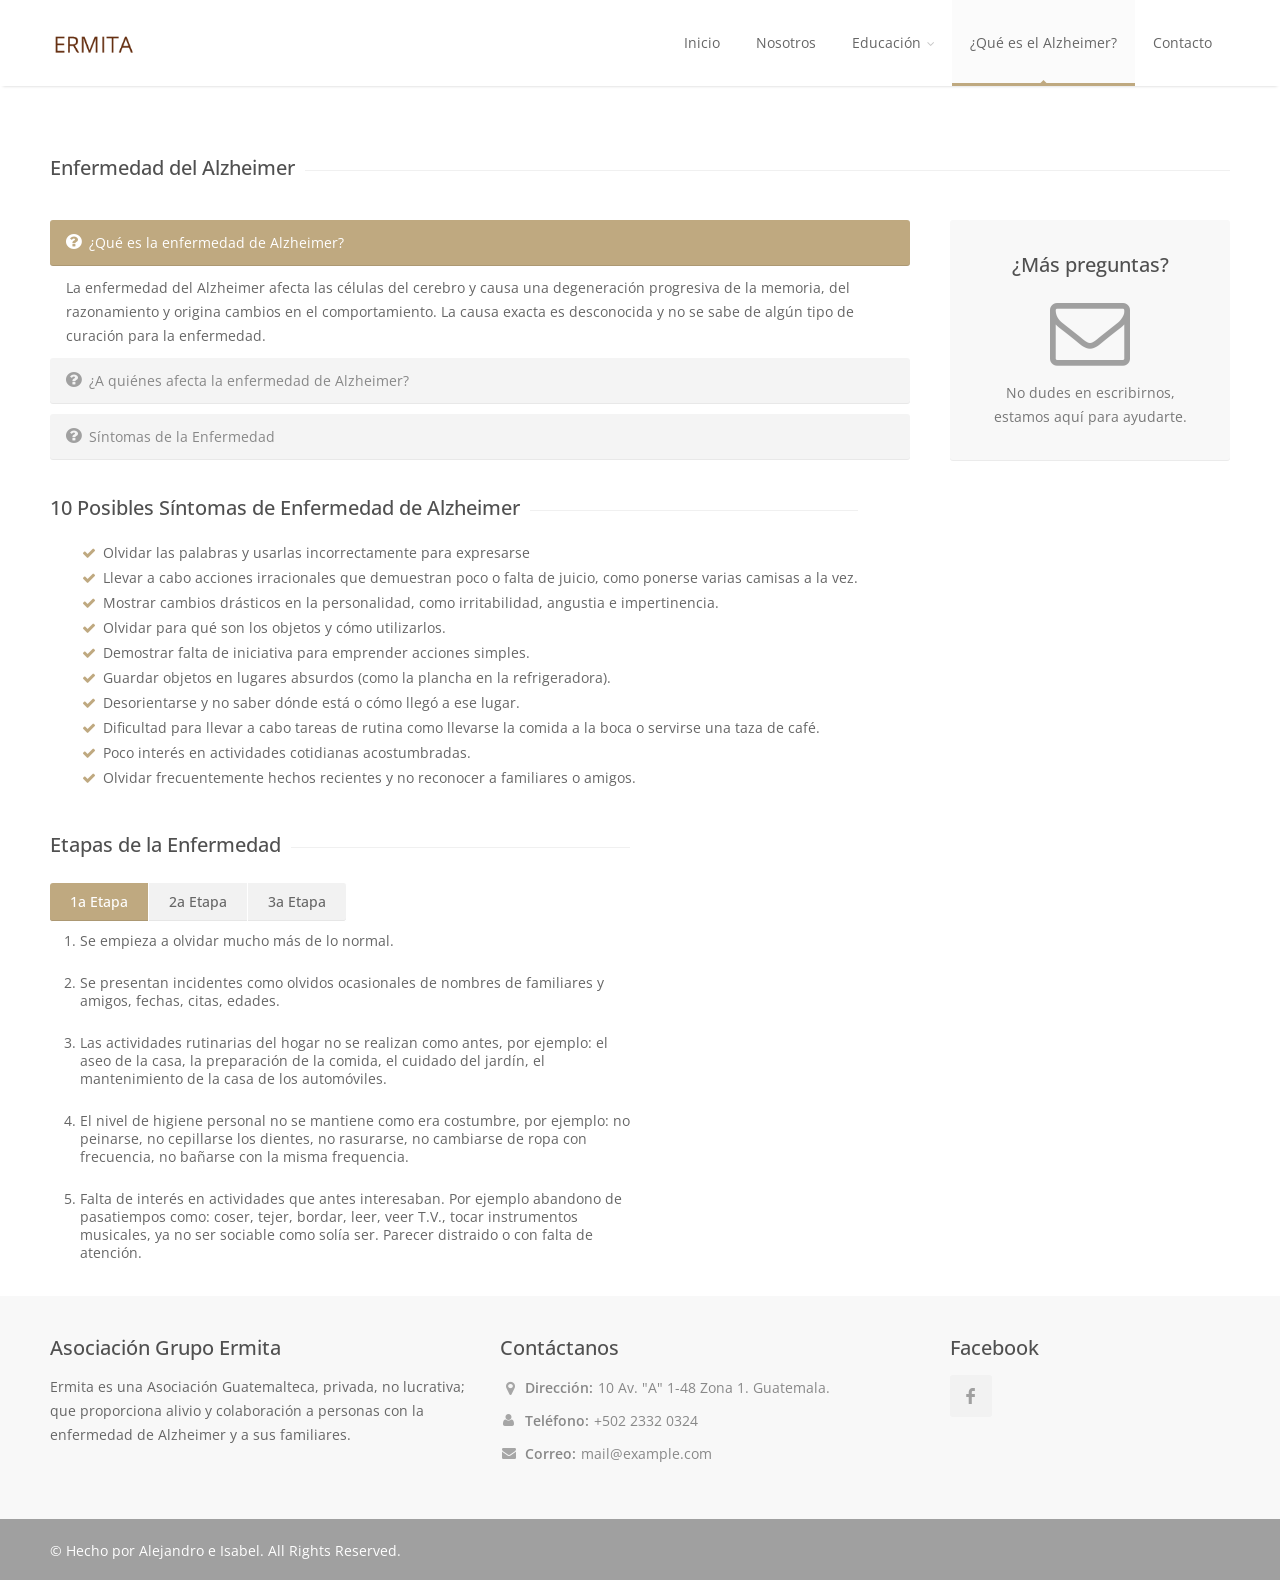
==== HTML/alzheimer.html @ 547c0e59 "Inital commit" ====
<!DOCTYPE html>
<!--[if IE 8 ]><html class="ie ie8" lang="en"> <![endif]-->
<!--[if (gte IE 9)|!(IE)]><!--><html lang="en"> <!--<![endif]-->
<head>

<!-- Basic Page Needs
================================================== -->
<meta charset="utf-8">
<title>Ermita</title>

<!-- Mobile Specific Metas
================================================== -->
<meta name="viewport" content="width=device-width, initial-scale=1, maximum-scale=1">

<!-- CSS
================================================== -->
<link rel="stylesheet" href="css/style.css">
<link rel="stylesheet" href="css/colors/beige.css" id="colors">

<!--[if lt IE 9]>
	<script src="http://html5shim.googlecode.com/svn/trunk/html5.js"></script>
<![endif]-->

<!-- Java Script
================================================== -->
<script src="scripts/jquery.min.js"></script>
<script src="scripts/jquery.themepunch.plugins.min.js"></script>
<script src="scripts/jquery.themepunch.revolution.min.js"></script>
<script src="scripts/jquery.themepunch.showbizpro.min.js"></script>
<script src="scripts/jquery.easing.min.js"></script>
<script src="scripts/jquery.tooltips.min.js"></script>
<script src="scripts/jquery.magnific-popup.min.js"></script>
<script src="scripts/jquery.superfish.js"></script>
<script src="scripts/jquery.twitter.js"></script>
<script src="scripts/jquery.flexslider.js"></script>
<script src="scripts/jquery.jpanelmenu.js"></script>
<script src="scripts/jquery.contact.js"></script>
<script src="scripts/jquery.isotope.min.js"></script>
<script src="scripts/custom.js"></script>

</head>
<body>


<!-- Header
================================================== -->
<header id="header">

<!-- Container -->
<div class="container">
		
	<!-- Logo / Mobile Menu -->
	<div class="three columns">
	
		<div id="mobile-navigation">
			<form method="GET" id="menu-search" action="#">
				<input type="text" placeholder="Start Typing..." />
			</form>
			<a href="#menu" class="menu-trigger"><i class="icon-reorder"></i></a>
			<span class="search-trigger"><i class="icon-search"></i></span>
		</div>

		<div id="logo">
			<h1><a href="index.html"><img src="images/logo.png" alt="Astrum" /></a></h1>
		</div>
	</div>


<!-- Navigation
================================================== -->
<div class="thirteen columns">

	<nav id="navigation" class="menu">
		<ul id="responsive">

			<li><a href="index.html">Inicio</a></li>

			<li><a href="nosotros.html">Nosotros</a></li>

			<li><a href="#">Educación</a>
				<ul>
					<li><a href="certificacion.html">Certificación Galileo</a></li>
					<li><a href="seminarios.html">Seminarios</a></li>
					<li><a href="capacitaciones.html">Capacitaciones</a></li>
				</ul>
			</li>

			<li><a href="alzheimer.html" id="current">¿Qué es el Alzheimer?</a>


			<li><a href="contact.html">Contacto</a></li>
			
			<!-- Search Form		
			<li class="search-container">
				<div id="search-form">
					<form method="get" action="#">
						<input type="text" class="search-text-box" />
					</form>
				</div>
			</li>
			Search Form / End -->
		</ul>
	</nav>
</div>

</div>
<!-- Container / End -->

</header>
<!-- Header / End -->


<!-- Content Wrapper / Start -->
<div id="content-wrapper">


<!-- Titlebar
================================================== -->
<section id="titlebar">
	
</section>

<!-- Content
================================================== -->

<!-- Container -->
<div class="container">
	<div class="sixteen columns">
		<h3 class="headline">Enfermedad del Alzheimer</h3><span class="line" style="margin-bottom: 25px;"></span><div class="clearfix"></div>
	</div>
</div>
<!-- Container / End -->

<br />

<!-- Container -->
<div class="container" style="margin-bottom: 10px;">

	<!-- Toggles -->
	<div class="twelve alt columns">

		<!-- Toggle 1 -->
		<div class="toggle-wrap faq">
			<span class="trigger opened"><a href="#"><i class="toggle-icon"></i> ¿Qué es la enfermedad de Alzheimer? </a></span>
			<div class="toggle-container">
				<p>La enfermedad del Alzheimer afecta las células del cerebro y causa una degeneración progresiva de la memoria, del razonamiento y origina cambios en el comportamiento. La causa exacta es desconocida y no se sabe de algún tipo de curación para la enfermedad.</p>
			</div>
		</div>

		<!-- Toggle 2 -->
		<div class="toggle-wrap faq">
			<span class="trigger"><a href="#"><i class="toggle-icon"></i> ¿A quiénes afecta la enfermedad de Alzheimer?</a></span>
			<div class="toggle-container">
				<p>La enfermedad descrita por primera vez por el médico alemán ALOIS ALZHEIMER, en 1907 ataca a cualquier persona no importando su sexo, edad o raza, rico o pobre; no tiene relación con niveles educativos, ocupaciones físicas o intelectuales.</p>
			</div>
		</div>

		<!-- Toggle 3 -->
		<div class="toggle-wrap faq">
			<span class="trigger"><a href="#"><i class="toggle-icon"></i> Síntomas de la Enfermedad</a></span>
			<div class="toggle-container">
				<p>En algún momento de nuestra vida casi todos hemos olvidado nombres, citas, lugar donde hemos dejado algún objeto, sin embargo, estos acontecimientos son muy diferentes de la Enfermedad de Alzheimer; en el primer caso, si nos calmamos, tranquilizamos e intentamos de nuevo, podemos recordar nombres, donde dejamos nuestros zapatos, la cita que teníamos pendientes, etc. La enfermedad de Alzheimer no nos permite recordar nombres, citas o donde guardamos nuestroa zapatos para que "no nos los roben".</p>
				<br>
				<p>Los primeros síntomas podrían llegar a ser hasta algunos incidentes muy ligeros como olvidar mucho las cosas. Es decir, olvidar mucho más de lo normal. Al momento, estos incidentes están atribuidos a las tensiones y problemas de la vida diaria, a la depresión, a otra enfermedad física o simplemente porque uno ya es viejo o cualquier otra razón. Por esto en la mayoría de casos no ponemos mucha importancia a estos síntomas y seguimos adelante.</p>
			</div>
		</div>

		

	</div>
	
	<!-- Sidebar -->
	<div class="four columns">
		<a href="contact.html">
		<div class="notice-box">
			<h3>¿Más preguntas?</h3>
			<i class="icon-envelope" style="margin-top: 5px;"></i>
			<p>No dudes en escribirnos, estamos aquí para ayudarte.</p>
		</div>
		</a>
	</div>

</div>
<!-- Container / End -->

<!-- Container -->

<div class="container" style="margin-bottom: 10px;">

<!-- Why Choose Us? -->
	<div class="=three-thirds column">
		<h3 class="headline">10 Posibles Síntomas de Enfermedad de Alzheimer</h3><span class="line" style="margin-bottom:33px;"></span><div class="clearfix"></div>
		<ol class="list-1">
			<li>Olvidar las palabras y usarlas incorrectamente para expresarse </li>
			<li>Llevar a cabo acciones irracionales que demuestran poco o falta de juicio, como ponerse varias camisas a la vez.</li>
			<li>Mostrar cambios drásticos en la personalidad, como irritabilidad, angustia e impertinencia.</li>
			<li>Olvidar para qué son los objetos y cómo utilizarlos.</li>
			<li>Demostrar falta de iniciativa para emprender acciones simples.</li>
			<li>Guardar objetos en lugares absurdos (como la plancha en la refrigeradora).</li>
			<li>Desorientarse y no saber dónde está o cómo llegó a ese lugar.</li>
			<li>Dificultad para llevar a cabo tareas de rutina como llevarse la comida a la boca o servirse una taza de café.</li>
			<li>Poco interés en actividades cotidianas acostumbradas.</li>
			<li>Olvidar frecuentemente hechos recientes y no reconocer a familiares o amigos.</li>
		</ol>
	</div>


</div>
<!-- Container / End -->

<br>

	<!-- Container -->
<div class="container">


<!-- Tabs
================================================= -->
	<div class="eight columns">
	
		<h3 class="headline">Etapas de la Enfermedad</h3><span class="line" style="margin-bottom:35px;"></span><div class="clearfix"></div>

			<!-- Tabs Navigation -->
			<ul class="tabs-nav">
				<li class="active"><a href="#tab1">1a Etapa</a></li>
				<li><a href="#tab2">2a Etapa</a></li>
				<li><a href="#tab3">3a Etapa</a></li>
			</ul>

			<!-- Tabs Content -->
			<div class="tabs-container">
				<div class="tab-content" id="tab1">
					<ol> 
						<li>Se empieza a olvidar mucho más de lo normal.</li><br>
						<li>Se presentan incidentes como olvidos ocasionales de nombres de familiares y amigos, fechas, citas, edades.</li><br>
						<li>Las actividades rutinarias del hogar no se realizan como antes, por ejemplo: el aseo de la casa, la preparación de la comida, el cuidado del jardín, el mantenimiento de la casa de los automóviles.</li><br>
						<li>El nivel de higiene personal no se mantiene como era costumbre, por ejemplo: no peinarse, no cepillarse los dientes, no rasurarse, no cambiarse de ropa con frecuencia, no bañarse con la misma frequencia.</li><br>
						<li>Falta de interés en actividades que antes interesaban. Por ejemplo abandono de pasatiempos como: coser, tejer, bordar, leer, veer T.V., tocar instrumentos musicales, ya no ser sociable como solía ser. Parecer distraido o con falta de atención.</li><br>
				</ol></div>
				<div class="tab-content" id="tab2"><p>La rapidez con que avanza la enfermedad de Alzheimer varia en cada individuo; los primeros síntomas llegan a ser obvios, no se les puede ignorar ni atribuirlos a otras razones. Los incidentes ocurren con mucha más frecuencia y uno se da cuenta de que algo anda mal. Gradualmente la persona se vuelve más olvidadiza especialmente de lo que ha pasado a su alrededor.</p><p>Con el progreso de la enfermedad de Alzheimer el paciente se desorienta, se confunde, se pierde en lugares conocidos y hasta puede llegar a extraviarse. Se confunde con su dedal y fechas significativas para él y la familia, presenta problemas de cálculos particularmente con el manejo del dinero y asuntos financieros.</p><p>Se olvidad de cómo utilizar instrumentos o herramientas que le han sido conocidos y útiles en el trabajo de su vida cotidiana. Pierde la habilidad de hablar bien y llega a utilizar palabras incorrectas o no recuerda palabras para expresarse.</p>
				</div>
				<div class="tab-content" id="tab3">
				<ol>
					<li>Dificultad para expresar pensamientos y entender a otras personas.</li><br>
					<li> Problemas del lenguaje, cantan palabras, no se termina las frases o se usa un vocabulario no utilizado anteriormente.</li><br>
					<li>Problemas para entender lo que lee en el periódica o revistas.</li><br>
					<li>Problemas para entender lo que se ve en la TV.</li><br>
					<li>Cambios repentinos en la personalidad y estado de ánimo.</li><br>
					<li>Problemas severos de juicio y concentración.</li><br>
					<li>Comportamiento difícil o peligroso. Enojarse fácilmente.</li><br>
					<li>Severa pérdida de memoria: Ej. Olvidar como vestirse, cuándo comer, nombres de familiares.</li><br>
					<li> Accidentes de inconsistencia, en cuanto a orinar o defecar.</li><br>
				</ol> </div>
			</div>

	</div>
</div>




<!-- Footer
================================================== -->
<div id="footer">

	<!-- Container -->
	<div class="container">

		<div class="six columns">
			<h3>Asociación Grupo Ermita</h3>
			<p style="margin:0;">Ermita es una Asociación Guatemalteca, privada, no lucrativa; que proporciona alivio y colaboración a personas con la enfermedad de Alzheimer y a sus familiares.</p>
		</div>

		<div class="six columns">
			<h3>Contáctanos</h3>
			<ul class="get-in-touch">
				<li ><i class="icon-map-marker"></i> <p><strong>Dirección:</strong> 10 Av. &quot;A&quot; 1-48 Zona 1. Guatemala.</p></li>
				<li><i class="icon-user"></i> <p><strong>Teléfono:</strong> +502 2332 0324</p></li>
				<li><i class="icon-envelope-alt"></i> <p><strong>Correo:</strong> <a href="#">mail@example.com</a></p></li>
			</ul>
		</div>

			<div class="four columns">
			<h3> Facebook </h3>
			<ul class="social-icons">
				<li><a class="facebook" href="#"><i class="icon-facebook"></i></a></li>
			</ul>
		</div>

	</div>
	<!-- Container / End -->

</div>
<!-- Footer / End -->

<!-- Footer Bottom / Start -->
<div id="footer-bottom">

	<!-- Container -->
	<div class="container">

		<div class="eight columns" id="nombre">© Hecho por Alejandro e Isabel. All Rights Reserved.</div>
	

	</div>
	<!-- Container / End -->

</div>
<!-- Footer Bottom / Start -->



</body>
</html>
---- HTML/css/style.css ----
﻿/*
* Author: Vasterad
* Template: Astrum
* URL: http://themeforest.net/user/Vasterad/
*/


/* =================================================================== */
/* Import Section
====================================================================== */
@import url("base.css");				/* Default Reset, Typography, Forms, etc. */
@import url("responsive.css");			/* Responsive Grid */
@import url("icons.css");				/* Font Awesome Icons */
@import url("http://fonts.googleapis.com/css?family=Open+Sans:400,300,600,700");
@import url("http://fonts.googleapis.com/css?family=Raleway:800");


/* Alejo
====================================*/



/* =================================================================== */
/* Header
====================================================================== */
#header {
	height: 86px;
	z-index: 999;
	background: #fff;
	position: relative;
	width: 100%;
	box-shadow: 0 3px 3px -3px rgba(0, 0, 0, 0.2);
	-webkit-box-shadow: 0 3px 3px -3px rgba(0, 0, 0, 0.2);
}

.ie8 #header {
	border-bottom: 1px solid #e9e9e9;
}


/* Logo
====================================*/
#logo { margin-top: 32px; }

#logo a img {
	float: left;
	width: auto;
	height: 24px;
}


/* Menu
====================================*/
#navigation { float: right; }

.js .selectnav { display: none; }

.menu ul {
	margin: 0;
	padding: 0;
	list-style: none;
}

.menu ul li { position: relative; }

.menu ul ul {
	position: absolute;
	display: none;
	top: 100%;
	left: 0;
	z-index: 100;
	width: 175px;
}

.menu > ul li { float: left; }
.menu ul li:hover > ul { display: block; }

.menu ul a {
	display: block;
	position: relative;
}

.menu ul ul ul {
	top: 0;
	left: 100%;
}

.menu ul a { text-decoration: none; }

.menu ul > li > a {
	color: #666;
	font-weight: 400;
	font-size: 14px;
	line-height: 18px;
	padding: 34px 18px 31px 18px;
	overflow: hidden;
	border-bottom: 3px solid transparent;
}

#current,
.menu ul li a:hover,
.menu ul > li:hover > a { 
	border-bottom: 3px solid #a0a0a0;
	background-color: #fbfbfb;
}

#current:after {
	background: #a0a0a0;
	bottom: -2.5px;
	content: '';
	left: 50%;
	display: block;
	height: 5px;
	margin: 0 0 0 -2.5px;
	-webkit-transform: rotate(45deg);
	-moz-transform: rotate(45deg);
	-ms-transform: rotate(45deg);
	-o-transform: rotate(45deg);
	transform: rotate(45deg);
	position: absolute;
	width: 5px;
}

.ie8 #current:after {
	display: none;
}

.menu ul li a {
	-webkit-transition: border 150ms ease-in-out, background-color 150ms ease-in-out;
	-moz-transition: border 150ms ease-in-out, background-color 150ms ease-in-out;
	-o-transition: border 150ms ease-in-out, background-color 150ms ease-in-out;
	-ms-transition: border 150ms ease-in-out, background-color 150ms ease-in-out;
	transition: border 150ms ease-in-out, background-color 150ms ease-in-out;
}


/* Drop-Down */
.menu ul ul {
	background-color: #fff;
	z-index: 999;
	border-radius: 0 0 3px 3px;
	border: 1px solid #e4e4e4;
	border-top: 3px solid #a0a0a0;
	margin: -3px 0 0 0;
	box-shadow: 0px 1px 3px rgba(0, 0, 0, 0.04);
}

.menu > ul ul li:hover > a {
	border-bottom: 0;
	background: transparent;
}

.menu ul ul li {
	margin: 0;
	padding: 0;
	width: 100%;
}

.menu ul ul li a {
	color: #999;
	font-size: 13px;
	line-height: 18px;
	padding: 10px 16px !important;
	border: 0;
}

.menu ul ul li { border-top: 1px solid #e8e8e8; }
.menu ul ul li:first-child { border: 0; }

.menu ul ul li a:hover {
	color: #999;
	background-color: #fbfbfb;
	border: 0;
}

.menu ul ul li a {
	-webkit-transition: background-color 50ms ease-in-out;
	-moz-transition: background-color 50ms ease-in-out;
	-o-transition: background-color 50ms ease-in-out;
	-ms-transition: background-color 50ms ease-in-out;
	transition: background-color 50ms ease-in-out;
}

.menu ul ul ul {
	border: 1px solid #e0e0e0;
	border-radius: 0 3px 3px 3px;
	margin: -1px 0 0 0;
}

.sf-sub-indicator {
	color: #c6c6c6;
	margin: 0 0 0 2px;
	width: 11px;
	display: inline-block;
	font-size: 12px;
	line-height: 0;
}

.menu ul ul .sf-sub-indicator .icon-angle-down { display: none; }


/* Search Form
====================================*/
#search-form .search-text-box {
	width: 35px;
	background-color: #f2f2f2;
	background-image: url("../images/search-icon.png");
	background-position: 11px 50%;
	background-repeat: no-repeat;
	border: none;
	color: transparent;
	font-size: 13px;
	line-height: 18px;
	padding: 8px 0 9px 0;
	cursor: pointer;
	-webkit-transition: all 0.3s ease-in-out;
	-moz-transition: all 0.3s ease-in-out;
	-o-transition: all 0.3s ease-in-out;
	-ms-transition: all 0.3s ease-in-out;
	transition: all 0.3s ease-in-out;
	-webkit-box-shadow: none;
	box-shadow: none;
	border-radius: 30px;
}

#search-form { margin: 26px 0 0 10px; }

#search-form .search-text-box:focus {
	font-size: 13px;
	background-color: #f2f2f2;
	padding: 8px 15px 9px 35px;
	width: 140px;
	border: none;
	color: #666;
	cursor: text;
}


/* =================================================================== */
/* Mobile Navigation
====================================================================== */
#mobile-navigation { display: none; }

@media only screen and (max-width: 767px) {

	#mobile-navigation { display: block; }

	#responsive,
	.search-container { display: none; }

	#header {
		z-index: 999;
		background-color: #fff;
		height: 79px;
		margin-top: 0;
		position: relative;
		width: 100%;
	}
	
	body { padding-top: 0; }

	#header #logo {
		width: 124px;
		left: 0;
		right: 0;
		position: absolute;
		margin: 0 auto;
		margin-top: 28px;
		z-index: 99;
	}

	a.menu-trigger {
		color: #a0a0a0;
		display: block;
		font-size: 28px;
		float: left;
		background: #fff;
		z-index: 100;
		position: relative;
	}

	.search-trigger {
		color: #a0a0a0;
		display: block;
		font-size: 28px;
		float: right;
		cursor: pointer;
		background: #fff;
		z-index: 100;
		position: relative;
	}
	
	#menu-search {
		display: none;
	}

	#menu-search input {
		float: left;
		box-shadow: none;
		border: 0;
		font-size: 16px;
		color: #aaa;
		width: 50%;
		padding: 27px 0 23px 0;
	}

	a.menu-trigger,
	.search-trigger { padding: 25px 30px; }

	a.menu-trigger { padding-left:0; }
	.search-trigger { padding-right:0; }

	#menu-search input:focus { color: #888; }

	#menu-search input::-webkit-input-placeholder { color: #a0a0a0; opacity: 1;}
	#menu-search input::-moz-placeholder { color: #a0a0a0; opacity: 1; }
	#menu-search input:-ms-input-placeholder { color: #a0a0a0; opacity: 1; }
	#menu-search input:focus::-webkit-input-placeholder { color: #888; opacity: 1; }
	#menu-search input:focus::-moz-placeholder { color: #888; opacity: 1; }
	#menu-search input:focus:-ms-input-placeholder { color: #888; opacity: 1; }
	
	.jPanelMenu-panel {
		-webkit-box-shadow: 3px 0 20px 0 rgba(0, 0, 0, 0.28);
		box-shadow: 3px 0 20px 0 rgba(0, 0, 0, 0.28);
	}

}

#jPanelMenu-menu #current { border-bottom: 1px solid #eee; }

#jPanelMenu-menu #current:after,
#jPanelMenu-menu .sf-sub-indicator { display: none; }

#jPanelMenu-menu li a {
	display:block;
	padding: 12px 20px !important;
	background-color: #f6f6f6;
	border-bottom: 1px solid #f0f0f0;
	color: #666;
	font-weight: 500;
	-webkit-transition: all 0.1s ease-in-out;
	-moz-transition: all 0.1s ease-in-out;
	-o-transition: all 0.1s ease-in-out;
	-ms-transition: all 0.1s ease-in-out;
	transition: all 0.1s ease-in-out;
	font-weight: 500;
	outline: none;
}

#jPanelMenu-menu li a:hover { background-color: #f8f8f8; }

#jPanelMenu-menu li li a {
	background-color: #fff;
	padding-left: 30px !important;
}



/* =================================================================== */
/* Miscellaneous
====================================================================== */
.headline {
	font-size: 20px;
	background-color: #fff;
	padding-right: 10px;
	z-index: 5;
	position: relative;
	float: left;
}

.line {
	border-bottom: 1px solid #f0f0f0;
	width: 100%;
	float: left;
	height: 1px;
	display: inline-block;
	margin: -16px 0 25px 0;
}

.widget .line { margin-bottom: 22px; }


/* Titlebar
====================================*/
#titlebar {
	background-color: white;
	position: relative;
	min-height: 25px;
	margin: 0 0 20px 0;
	padding-top: 20px;
	top: -20px;
}

#titlebar h2 {
	font-size: 20px;
	font-weight: 500;
	float: left;
	width: 100%;
	margin: 25px 0 0 0;
}

#titlebar span {
	font-weight: 300;
	color: #aaa;
}


/* Tagline
====================================*/
#tagline {
	margin: 60px 0 40px 0;
	font-size: 20px;
	text-align: center;
	font-weight: 500;
	color: #505050;
}

#tagline p {
	line-height: 28px;
	margin: 3px 0;
}

#tagline span,
#tagline a {
	background: #a0a0a0;
	color: #fff;
	padding: 0 7px 1px 7px;;
	-webkit-border-radius: 3px;
	-moz-border-radius: 3px;
	border-radius: 3px;
	text-decoration: none;
	-webkit-transition: all 0.2s ease;
	-moz-transition: all 0.2s ease;
	-ms-transition: all 0.2s ease;
	-o-transition: all 0.2s ease;
	transition: all 0.2s ease;
	box-shadow: inset 0px -1px 0px 0px rgba(0,0,0, 0.05);
}


/* Breadcrumbs
====================================*/
#breadcrumbs ul {
	float: right;
	font-size: 13px;
	margin-top: 27px;
	font-weight: 500;
}

#breadcrumbs ul li {
	display: inline-block;
	color: #999;
	margin: 0 0 0 5px;
}

#breadcrumbs ul li:after {
	content: "";
	font-family: "FontAwesome";
	font-size: 12px;
	color: #ccc;
	margin: 0 0 0 9px;
}

#breadcrumbs ul li:last-child:after,
#breadcrumbs ul li:first-child:after {
	content: "";
	margin: 0;
}

#breadcrumbs ul li:last-child a,
#breadcrumbs ul li a { color: #666; font-weight: 600; }
#breadcrumbs ul li a:hover { color: #a0a0a0; }

#breadcrumbs ul li:first-child {
	padding-right: 0;
	margin-left: 0;
}

#breadcrumbs ul li:first-child,
#breadcrumbs ul li:last-child {
	color: #999;
	background: none;
}

#breadcrumbs ul li:last-child {
	padding:0;
	background: none;
}


/* Social Icons & Footer
====================================*/
.social-icons-footer {
	margin: -3px 0 0 0;
	float: right;
}

.social-icons-footer li {
	display: inline;
	list-style: none;
	float: left;
	-webkit-transition: all 0.2s ease-in-out;
	-moz-transition: all 0.2s ease-in-out;
	-o-transition: all 0.2s ease-in-out;
	-ms-transition: all 0.2s ease-in-out;
	transition: all 0.2s ease-in-out;
}

.social-icons-footer li i {
	display: block;
	padding-top: 5px;
}


/* Magnific Popup CSS
====================================*/
.mfp-bg {
	top: 0;
	left: 0;
	width: 100%;
	height: 100%;
	z-index: 1000;
	overflow: hidden;
	position: fixed;
	background: #000;
	opacity: 0.8;
	filter: alpha(opacity=80);
}

.mfp-wrap {
	top: -10px;
	left: 0;
	width: 100%;
	height: 100%;
	z-index: 1001;
	position: fixed;
	outline: none !important;
	-webkit-backface-visibility: hidden;
}

.mfp-container {
	height: 100%;
	text-align: center;
	position: absolute;
	width: 100%;
	height: 100%;
	left: 0;
	top: 0;
	padding: 0 18px;
	-webkit-box-sizing: border-box;
	-moz-box-sizing: border-box;
	box-sizing: border-box;
}

.mfp-container:before {
	content: '';
	display: inline-block;
	height: 100%;
	vertical-align: middle;
}

.mfp-align-top .mfp-container:before {
	display: none;
}

.mfp-content {
	position: relative;
	display: inline-block;
	vertical-align: middle;
	margin: 0 auto;
	text-align: left;
	z-index: 505;
}

.mfp-inline-holder .mfp-content,
.mfp-ajax-holder .mfp-content {
	width: 100%;
	cursor: auto;
}

.mfp-ajax-cur {
	cursor: progress;
}

.mfp-zoom-out-cur,
.mfp-zoom-out-cur .mfp-image-holder .mfp-close {
	cursor: -moz-zoom-out;
	cursor: -webkit-zoom-out;
	cursor: zoom-out;
}

.mfp-zoom {
	cursor: pointer;
	cursor: -webkit-zoom-in;
	cursor: -moz-zoom-in;
	cursor: zoom-in;
}

.mfp-auto-cursor .mfp-content {
	cursor: auto;
}

.mfp-close,
.mfp-arrow,
.mfp-preloader,
.mfp-counter {
	-webkit-user-select: none;
	-moz-user-select: none;
	user-select: none;
 }

.mfp-loading.mfp-figure {
	display: none;
}

.mfp-hide {
	display: none !important;
}

.mfp-preloader {
	color: #aaa;
	position: absolute;
	top: 50%;
	width: auto;
	text-align: center;
	margin-top: -0.8em;
	left: 8px;
	right: 8px;
	z-index: 504;
}

.mfp-preloader a {
	color: #cccccc;
}

.mfp-preloader a:hover {
	color: #fff;
}

.mfp-s-ready .mfp-preloader {
	display: none;
}

.mfp-s-error .mfp-content {
	display: none;
}
  
.mfp-s-loading .mfp-arrow { 
	display: none;
}

button.mfp-close,
button.mfp-arrow {
	overflow: visible;
	cursor: pointer;
	background: transparent;
	border: 0;
	-webkit-appearance: none;
	display: block;
	padding: 0;
	z-index: 506;
}

button::-moz-focus-inner {
	padding: 0;
	border: 0;
}

.mfp-close {
	width: 44px;
	height: 44px;
	line-height: 44px;
	position: absolute;
	right: 0;
	top: 0;
	text-decoration: none;
	opacity: 1;
	padding: 0 0 18px 10px;
	text-indent: 99999;
}

.mfp-image-holder .mfp-close,
.mfp-iframe-holder .mfp-close {
	right: -13px;
	top: 20px;
	padding-right: 6px;
	width: 100%;
	background-image: url(../images/mfp-close.png);
	background-repeat: no-repeat;
	background-position: 100% 50%;
	text-indent: 9999;
}

.mfp-counter {
	position: absolute;
	top: 0;
	right: 0;
	color: #aaa;
	font-size: 13px;
	line-height: 18px;
}

.mfp-arrow {
	position: absolute;
	top: 0;
	opacity: 0;
	margin: 0;
	top: 50%;
	margin-top: -55px;
	padding: 0;
	width: 90px;
	height: 110px;
	-webkit-transition: all 0.15s ease-in-out;
	-moz-transition: all 0.15s ease-in-out;
	-o-transition: all 0.15s ease-in-out;
	-ms-transition: all 0.15s ease-in-out;
	transition: all 0.15s ease-in-out;
}

.mfp-arrow .mfp-b,
.mfp-arrow .mfp-a {
	content: '';
	display: block;
	width: 0;
	height: 0;
	position: absolute;
	left: 0;
	top: 0;
	margin-top: 35px;
	margin-left: 35px;
	border: solid transparent;
}

.mfp-arrow.mfp-arrow-left {
	background-image: url(../images/mfp-left.png);
	background-repeat: no-repeat;
	background-position: 50%;
}

.mfp-arrow.mfp-arrow-right {
	background-image: url(../images/mfp-right.png);
	background-repeat: no-repeat;
	background-position: 50%;
	right: 0;
}

.mfp-content:hover .mfp-arrow {
	opacity: 1;
}

.mfp-iframe-holder {
	padding-top: 40px;
	padding-bottom: 40px;
}

.mfp-iframe-holder .mfp-content {
	line-height: 0;
	width: 100%;
	max-width: 900px;
}

.mfp-iframe-scaler {
	width: 100%;
	height: 0;
	overflow: hidden;
	padding-top: 56.25%;
}

.mfp-iframe-scaler iframe {
	position: absolute;
	display: block;
	top: 0;
	left: 0;
	width: 100%;
	height: 100%;
	box-shadow: 0 0 8px rgba(0, 0, 0, 0.6);
	background: black;
}

.mfp-iframe-holder .mfp-close {
	top: -40px;
}

/* Main image in popup */
img.mfp-img {
	width: auto;
	max-width: 100%;
	height: auto;
	display: block;
	line-height: 0;
	-webkit-box-sizing: border-box;
	-moz-box-sizing: border-box;
	box-sizing: border-box;
	padding: 40px 0 40px;
	margin: 0 auto;
}

/* The shadow behind the image */
.mfp-figure:after {
	content: '';
	position: absolute;
	left: 0;
	top: 40px;
	bottom: 40px;
	display: block;
	right: 0;
	width: auto;
	height: auto;
	z-index: -1;
	box-shadow: 0 0 8px rgba(0, 0, 0, 0.4);
}

.mfp-figure {
	line-height: 0;
}

.mfp-bottom-bar {
	margin-top: -30px;
	position: absolute;
	top: 100%;
	left: 0;
	width: 100%;
	cursor: auto;
}

.mfp-title {
	text-align: left;
	line-height: 18px;
	color: #f3f3f3;
	word-break: break-word;
	padding-right: 36px;
}

.mfp-figure small {
	color: #bdbdbd;
	display: block;
	font-size: 12px;
	line-height: 14px;
}

.mfp-image-holder .mfp-content {
	max-width: 100%;
}

.mfp-gallery .mfp-image-holder .mfp-figure {
	cursor: pointer;
}


/* Media Queries for Magnific Popup */
@media screen and (max-width: 800px) and (orientation: landscape), screen and (max-height: 300px) {

  .mfp-img-mobile .mfp-image-holder {
	padding-left: 0;
	padding-right: 0;
   }

  .mfp-img-mobile img.mfp-img {
	padding: 0
   }

  /* The shadow behind the image */
  .mfp-img-mobile .mfp-figure:after {
	top: 0;
	bottom: 0;
   }

  .mfp-img-mobile .mfp-bottom-bar {
	background: rgba(0, 0, 0, 0.6);
	bottom: 0;
	margin: 0;
	top: auto;
	padding: 3px 5px;
	position: fixed;
	-webkit-box-sizing: border-box;
	-moz-box-sizing: border-box;
	box-sizing: border-box;
   }

  .mfp-img-mobile .mfp-bottom-bar:empty {
	padding: 0;
   }

  .mfp-img-mobile .mfp-counter {
	right: 5px;
	top: 3px;
   }

  .mfp-img-mobile .mfp-close {
	top: 0;
	right: 0;
	width: 35px;
	height: 35px;
	line-height: 35px;
	background: rgba(0, 0, 0, 0.6);
	position: fixed;
	text-align: center;
	padding: 0;
   }

  .mfp-img-mobile .mfp-figure small {
	display: inline;
	margin-left: 5px;
   }
}
	
@media all and (max-width: 800px) { .mfp-arrow {width: 70px;} }

.mfp-ie7 .mfp-img {
	padding: 0;
}

.mfp-ie7 .mfp-bottom-bar {
	width: 600px;
	left: 50%;
	margin-left: -300px;
	margin-top: 5px;
	padding-bottom: 5px;
}

.mfp-ie7 .mfp-container {
	padding: 0;
}

.mfp-ie7 .mfp-content {
	padding-top: 44px;
}

.mfp-ie7 .mfp-close {
	top: 0;
	right: 0;
	padding-top: 0;
}

.mfp-fade.mfp-bg {
	opacity: 0;
	-webkit-transition: all 0.2s ease-out;
	-moz-transition: all 0.2s ease-out;
	transition: all 0.2s ease-out;
}

.mfp-fade.mfp-bg.mfp-ready {
	opacity: 0.85;
}

.mfp-fade.mfp-bg.mfp-removing {
	opacity: 0;
}

.mfp-fade.mfp-wrap .mfp-content {
	opacity: 0;
	-webkit-transition: all 0.2s ease-out;
	-moz-transition: all 0.2s ease-out;
	transition: all 0.2s ease-out;
}

.mfp-fade.mfp-wrap.mfp-ready .mfp-content {
	opacity: 1;
}

.mfp-fade.mfp-wrap.mfp-removing .mfp-content {
	opacity: 0;
}


/* 404 Error Page
====================================*/
#not-found { margin: 90px 0 115px 0; }

#not-found h2 {
	text-align: center;
	font-size: 240px;
	line-height: 210px;
	font-weight: 500;
	letter-spacing: -5px;
}

#not-found p {
	text-align: center;
	font-size: 32px;
	line-height: 48px;
	color: #999;
}

#not-found i {
	color: #a0a0a0;
	font-size: 210px;
	top: -12px;
	position: relative;
}


/* Our Team
====================================*/
.team-name {
	padding: 12px 0 16px 0;
	margin: 0 0 13px 0;
	border-bottom: 1px solid #f0f0f0;
}

.team-name h5 {
	line-height: 28px;
	font-weight: 600;
}

.team-name span {
	display: block;
	font-weight: 300;
	color: #999;
}

.team-about {
	border-bottom: 1px solid #f0f0f0;
	padding: 0 0 1px 0;
	margin: 0 0 15px 0;
}
.team-about p {
	line-height: 24px;
}

.team-img {
	border-radius: 3px;
}

ol.social-icons { margin: 0 !important; }
ol.social-icons li { margin: 0 4px 0 0 !important; }


/* Google Maps
====================================*/
#googlemaps {
	padding-bottom:30%;
	border-radius: 3px;
}

.google-map-container { margin: 0 0 35px 0; }
.google-map-container img { max-width: none !important; }


/* Contact Details
====================================*/
.contact-informations {
	margin: 20px 0 0 0;
}
.contact-informations p {
	margin:0;
}

.contact-details-alt p {
	margin: -2px 0 0 22px;
	line-height: 18px;
}

.contact-informations li i {
	float: left;
	margin: 3px 5px 0 0;
	color: #909090;
}

.contact-informations li,
.contact-informations.second li {
	margin: 3px 0;
}


/* Flickr Widget
====================================*/
.flickr-widget-blog { margin: 5px -15px 0 0; }
.flickr-widget-blog img {display: block; width: 100%;}

.flickr-widget-blog a {
	float: left;
	width: 76px;
	height: 76px;
	margin-right: 10px;
	margin-bottom: 10px;
	border: 5px solid #f2f2f2;
	-webkit-transition: all 200ms ease-in-out;
	-moz-transition: all 200ms ease-in-out;
	-o-transition: all 200ms ease-in-out;
	-ms-transition: all 200ms ease-in-out;
	transition: all 200ms ease-in-out;
	border-radius: 3px;
}

.flickr-widget-blog a:hover {
	border: 5px solid #a0a0a0;
	border-radius: 3px;
}


/* Twitter Widget
====================================*/
#twitter-blog { margin: 5px 0 0 0; }

#twitter-blog li {
	margin: 0 0 15px 0;
	padding: 0 0 0 30px;
	float: left;
	line-height: 24px;
}

#twitter-blog li:before {
	content:"\54";
	font-family: "fontello";
	font-size: 13px;
	float: left;
	margin: 0 0 0 -28px;
	color: #a6a6a6;
}

#twitter-blog b a,
#twitter-blog b a:hover {
	margin-top: 5px;
	display: block;
	color: #999;
	font-weight: normal;
}


/* =================================================================== */
/* Revolution Slider
====================================================================== */
.fullwidthbanner-container {
	width: 100% !important;
	position: relative;
	padding: 0;
	max-height: 470px !important;
	overflow: hidden;
	background-image:url(../images/loader.gif);
	background-repeat: no-repeat;
	background-position: 50%;
	top: -20px;
}


/* Captions
====================================*/
.caption h2 {
	font-size: 48px;
	font-weight: 800;
	color: white;
	text-transform: uppercase;
	font-family: "Raleway";
	letter-spacing: -0.2px;
}

.caption h3 {
	font-size: 32px;
	font-weight: 300;
	color: white;
	text-transform: uppercase;
	font-family: "Open Sans";
}

.caption p {
	font-size: 20px;
	font-weight: 500;
	color: white;
	line-height: 25px;
	font-family: "Open Sans"
}

.caption.light h2 {
	color: #fff;
}

.caption.light h3 {
	color: #aaa;
}

.caption.light p {
	color: #999;
}


/* Navigation
====================================*/
.tparrows {
	-ms-filter: "progid:DXImageTransform.Microsoft.Alpha(Opacity=100)";
	-moz-opacity: 1;
	-khtml-opacity: 1;
	opacity: 1;
	-webkit-transition: background-color 150ms ease-in-out, opacity 0.2s ease-out;
	-moz-transition: background-color 150ms ease-in-out, opacity 0.2s ease-out;
	-o-transition: background-color 150ms ease-in-out, opacity 0.2s ease-out;
	-ms-transition: background-color 150ms ease-in-out, opacity 0.2s ease-out;
	transition: background-color 150ms ease-in-out, opacity 0.2s ease-out;
}

.tparrows.hidearrows {
	-ms-filter: "progid:DXImageTransform.Microsoft.Alpha(Opacity=0)";
	-moz-opacity: 0;
	-khtml-opacity: 0;
	opacity: 0;
}

.tp-leftarrow.default,
.tp-rightarrow.default {
	z-index: 100;
	cursor: pointer;
	position: relative;
	background-color: #a0a0a0;
	width: 49px;
	height: 71px;
}

.tp-leftarrow:hover,
.tp-rightarrow:hover { background-color: #a0a0a0; }

.tp-leftarrow.default {
	background-image: url(../images/slider-left-arrow.png);
	background-repeat: no-repeat;
	background-position: 45% 50%;
	border-radius: 0 3px 3px 0;
	left: 0 !important;
}

.tp-rightarrow.default {
	background-image: url(../images/slider-right-arrow.png);
	background-repeat: no-repeat;
	background-position: 55% 50%;
	border-radius: 3px 0 0 3px;
	right: 0 !important;
}


/* Other Styles
====================================*/
.tp_inner_padding	{
	box-sizing:border-box;
	-webkit-box-sizing:border-box;
	-moz-box-sizing:border-box;
	max-height:none !important;
}


.tp-simpleresponsive .slotholder *,
.tp-simpleresponsive img {
	-webkit-transform: translateZ(0);
	-webkit-backface-visibility: hidden;
	-webkit-perspective: 1000;
}

.tp-simpleresponsive .caption,
.tp-simpleresponsive .tp-caption {
	-ms-filter: "progid:DXImageTransform.Microsoft.Alpha(Opacity=0)";
	-moz-opacity: 0;
	-khtml-opacity: 0;
	opacity: 0;
	position:absolute;
	visibility: hidden;
}

.tp-simpleresponsive img {
	max-width: none;
}

.noFilterClass {
	filter:none !important;
}


/* Shadows
====================================*/
.tp-bannershadow  {
	position:absolute;
	margin-left:auto;
	margin-right:auto;
	-moz-user-select: none;
	-khtml-user-select: none;
	-webkit-user-select: none;
	-o-user-select: none;
}

.tp-bannershadow.tp-shadow1 {background:url(../assets/shadow1.png) no-repeat; background-size:100%; width:890px; height:30px; bottom:-30px;}
.tp-bannershadow.tp-shadow2 {background:url(../assets/shadow2.png) no-repeat; background-size:100%; width:890px; height:60px;bottom:-60px;}
.tp-bannershadow.tp-shadow3 {background:url(../assets/shadow3.png) no-repeat; background-size:100%; width:890px; height:60px;bottom:-60px;}


/* Fullscreen Video
====================================*/
.caption.fullscreenvideo {	left:0px; top:0px; position:absolute;width:100%;height:100%;}
.caption.fullscreenvideo iframe	{ width:100% !important; height:100% !important;}

.tp-caption.fullscreenvideo {	left:0px; top:0px; position:absolute;width:100%;height:100%;}
.tp-caption.fullscreenvideo iframe	{ width:100% !important; height:100% !important;}


/* Basic Settings For Banner
====================================*/
 .tp-simpleresponsive img {
	-moz-user-select: none;
	-khtml-user-select: none;
	-webkit-user-select: none;
	-o-user-select: none;
}

.tp-simpleresponsive a {text-decoration:none;}

.tp-simpleresponsive ul {
	list-style:none;
	padding:0;
	margin:0;
}

.tp-simpleresponsive >ul >li{
	list-stye:none;
	position:absolute;
	visibility:hidden;
}

.tp-transparentimg {content:"url(../assets/transparent.png)"}
.tp-3d {-webkit-transform-style: preserve-3d;-webkit-transform-origin: 50% 50%;}



/*==================================================================== */
/* FlexSlider
====================================================================== */

/* Browser Resets */
.flex-container a:active,
.flexslider a:active,
.flex-container a:focus,
.flexslider a:focus  {outline: none;}
.slides,
.flex-control-nav,
.flex-direction-nav {margin: 0; padding: 0; list-style: none;}

/* FlexSlider Necessary Styles */
.flexslider {margin: 0; padding: 0; z-index: 1; position: relative;}
.flexslider .slides > li {display: none;} /* Hide the slides before the JS is loaded. Avoids image jumping */
.flexslider .slides > li:first-child {display: block;} /* Hide the slides before the JS is loaded. Avoids image jumping */
.flexslider .slides img {width: 100%; display: block;}
.flex-pauseplay span {text-transform: capitalize;}

/* Clearfix for the .slides element */
.slides:after {content: "."; display: block; clear: both; visibility: hidden; line-height: 0; height: 0;}
html[xmlns] .slides {display: block;}
* html .slides {height: 1%;}

/* No JavaScript Fallback */
/* If you are not using another script, such as Modernizr, make sure you
 * include js that eliminates this class on page load */
.no-js .slides > li:first-child {display: block;}

/* FlexSlider Default Theme */
.flexslider {margin: 0; border: none;position: relative; zoom: 1;}
.flex-viewport {max-height: 2000px; -webkit-transition: all 1s ease; -moz-transition: all 1s ease; transition: all 1s ease;}
.loading .flex-viewport {max-height: 300px;}
.flexslider .slides {zoom: 1;}

/* Direction Nav */
.flex-direction-nav {*height: 0;}

.flex-direction-nav .flex-next {
	background-image: url(../images/slider-right-arrow.png);
	background-repeat: no-repeat;
	background-position: 55% 50%;
	border-radius: 3px 0 0 3px;
	right: 0;
}

.flex-direction-nav .flex-prev {
	background-image: url(../images/slider-left-arrow.png);
	background-repeat: no-repeat;
	background-position: 45% 50%;
	border-radius: 0 3px 3px 0;
	left: 0;
}

.flex-direction-nav a {
	width: 49px;
	height: 71px;
	margin-top: -36px;
	display: block;
	position: absolute;
	z-index: 120;
	cursor: pointer;
	text-indent: -9999px;
	top: 50%;
	background-color: #000;
	background-color: rgba(0,0,0,0.5);
	-webkit-transition: opacity 0.2s ease-in-out, background-color 0.2s ease-in-out;
	-moz-transition: opacity 0.2s ease-in-out, background-color 0.2s ease-in-out;
	-o-transition: opacity 0.2s ease-in-out, background-color 0.2s ease-in-out;
	-ms-transition: opacity 0.2s ease-in-out, background-color 0.2s ease-in-out;
	transition: opacity 0.2s ease-in-out, background-color 0.2s ease-in-out;
}

.flexslider .flex-next:hover,
.flexslider .flex-prev:hover { background-color: #a0a0a0;}

/* IE8 Styles */
.ie8 .flex-direction-nav a { filter:alpha(opacity=50); }
.ie8 .flex-direction-nav a:hover { filter:alpha(opacity=100) }

/* Caption */
.slide-caption {
	margin: 0;
	position: absolute;
	display: block;
	z-index: 120;
	right: 15px;
	bottom: 15px;
	color: #fff;
	background-color: #000;
	background: rgba(0, 0, 0, 0.5);
	border-radius: 3px;
	padding: 5px 9px;
	font-size: 12px;
	font-weight: 300;
	line-height: 18px;
}

.slide-caption a {
	color: #fff;
}


/* =================================================================== */
/* Featured Boxes
====================================================================== */
.featured-boxes {
	float: left;
	margin: 40px 0 5px 0;
}

.featured-box {
	float: left;
	margin: 0 0 30px 0;
}

.circle .icon-magic,
.circle-3 .icon-magic { margin-top: 21px; }

.circle i,
.circle-3 i {
	font-size: 18px;
	margin: 20px 0;
	left: 37%;
	float: left;
	color: #a0a0a0;
	z-index: 5;
	position: relative;
}

.circle,
.circle-3 {
	width: 60px;
	height: 60px;
	display: block;
	border-radius: 50%;
	background-color: #f2f2f2;
	text-align: center;
	float: left;
}

.featured-desc {
	float: left;
	margin: -65px 0 0 82px;
}

.featured-desc h3 {
	font-size: 20px;
	margin-bottom: 4px;
}


.featured-box:hover > .circle {
	background-color: #a0a0a0;
}

.featured-box:hover > .circle i {
	color: #fff;
}

.circle,
.circle i,
.circle span {
	-webkit-transition-duration: 0.5s;
	-moz-transition-duration: 0.5s;
	-o-transition-duration: 0.5s;
	-ms-transition-duration: 0.5s;
	transition-duration: 0.5s;
}

.circle span {
	z-index: 4;
	display: block;
	width: 60px;
	height: 60px;
	border-radius: 50%;
	background-color: #f2f2f2;
}

.featured-box:hover > .circle span {
	background-color: #a0a0a0;
	opacity: 0;
	-moz-transform: scale(1.5);
	-webkit-transform: scale(1.5);
	-o-transform: scale(1.5);
	-ms-transform: scale(1.5);
	-moz-transition-duration: 0.7s;
	-webkit-transition-duration: 0.7s;
	-ms-transition-duration: 0.7s;
	-o-transition-duration: 0.7s;
	transition-duration: 0.7s ;
}


/* Second Style */
.circle-2 i {
	font-size: 18px;
	margin: 0;
	top: 20px;
	left: 38%;
	float: left;
	color: #a0a0a0;
	z-index: 5;
	position: relative;
	-webkit-transition: all 0.2s ease-in-out;
	-moz-transition: all 0.2s ease-in-out;
	-o-transition: all 0.2s ease-in-out;
	-ms-transition: all 0.2s ease-in-out;
	transition: all 0.2s ease-in-out;
}

.circle-2 {
	width: 60px;
	height: 60px;
	display: block;
	border-radius: 50%;
	background-color: #f2f2f2;
	text-align: center;
	float: left;
	-webkit-transition: all 0.3s ease-in-out, box-shadow 0.2s ease-in-out;
	-moz-transition: all 0.3s ease-in-out, box-shadow 0.2s ease-in-out;
	-o-transition: all 0.3s ease-in-out, box-shadow 0.2s ease-in-out;
	-ms-transition: all 0.3s ease-in-out, box-shadow 0.2s ease-in-out;
	transition: all 0.3s ease-in-out, box-shadow 0.2s ease-in-out;
	position: relative;
	overflow: hidden;
}

.featured-box:hover > .circle-2 {
	background-color: #a0a0a0;
	box-shadow: 0 0 0 8px rgba(115,184,25,0.3);
}

.featured-box:hover > .circle-2 i {
	-webkit-animation: toBottomFromTop 0.25s forwards;
	-moz-animation: toBottomFromTop 0.25s forwards;
	animation: toBottomFromTop 0.25s forwards;
	animation-delay: 0.03s;
	-webkit-animation-delay: 0.03s;
	color: #fff;
}

@-webkit-keyframes toBottomFromTop {
	49% {
		-webkit-transform: translateY(100%); }
	50% {
		opacity: 0;
		-webkit-transform: translateY(-100%);
	}
	51% {
		opacity: 1;
	}
}
@-moz-keyframes toBottomFromTop {
	49% {
		-moz-transform: translateY(100%);
	}
	50% {
		opacity: 0;
		-moz-transform: translateY(-100%);
	}
	51% {
		opacity: 1;
	}
}
@keyframes toBottomFromTop {
	49% {
		transform: translateY(100%);
	}
	50% {
		opacity: 0;
		transform: translateY(-100%);
	}
	51% {
		opacity: 1;
	}
}


/* Third Style */
.circle-3,
.circle-3 i {
	-webkit-transition: all 0.2s ease-in-out;
	-moz-transition: all 0.2s ease-in-out;
	-o-transition: all 0.2s ease-in-out;
	-ms-transition: all 0.2s ease-in-out;
	transition: all 0.2s ease-in-out;
}

.featured-box:hover > .circle-3 {
	background-color: #a0a0a0;
	box-shadow: 0 0 0 8px rgba(115,184,25,0.3);
}

.featured-box:hover > .circle-3 i {
	color: #fff;
	transform:rotate(360deg);
	-ms-transform:rotate(360deg);
	-webkit-transform:rotate(360deg);
}


/* =================================================================== */
/* Portfolio
====================================================================== */
.item-description {
	padding: 18px 20px 24px 20px;
	text-align: center;
	background-color: #f6f6f6;
	box-shadow: inset 0px -1px 0px 0px rgba(0,0,0, 0.05);
	border-radius: 0 0 3px 3px;
}


.portfolio-item img {
	border-radius: 3px 3px 0 0;
}

.item-description,
.item-description h5,
.item-description span {
	-webkit-transition: all 200ms ease-in-out;
	-moz-transition: all 200ms ease-in-out;
	-o-transition: all 200ms ease-in-out;
	-ms-transition: all 200ms ease-in-out;
	transition: all 200ms ease-in-out;
}

.item-description h5 {
	font-size: 16px;
	font-weight: 500;
	line-height: 26px;
}

.item-description span {
	color: #999;
	font-size: 14px;
	font-weight: 300;
	line-height: 19px;
}

#portfolio-wrapper .item-description { padding: 19px 20px 22px 20px; }
#portfolio-wrapper .item-description h5 { line-height: 22px; }

#related-work .item-description { padding: 19px 20px 22px 20px; }
#related-work .item-description h5 { line-height: 21px; }

.portfolio-item {
	display: block;
	background-color: #fff;
}

.portfolio-item:hover > figure > a .item-description {
	background-color: #a0a0a0;
	box-shadow: inset 0px -1px 0px 0px rgba(0,0,0, 0.1);
}

.portfolio-item:hover > figure > a .item-description h5 {
	color: #fff;
}

.portfolio-item:hover > figure > a .item-description span {
	color: #fff;
	opacity: 0.7;
	filter: alpha(opacity=70);
}


/* Filters
====================================*/
#portfolio-wrapper .portfolio-item {
	margin-bottom: 20px;
}

#portfolio-wrapper {
	margin-bottom: -20px;
	min-height: 500px;
}

#filters {
	margin: 0 0 -6px 0;
	float: left;
}

#filters li {
	float:left;
	display: inline-block;
	line-height: 24px;
	background: #fff;
	overflow: hidden;
}

#filters ul li {
	display: inline;
}

#filters a {
	color: #999;
	font-size: 14px;
	font-weight: 500;
	display: block;
	padding: 5px 10px;
	margin: 0 0 0 5px;
	border-radius: 3px;
	background-color: #f2f2f2;
	line-height: 20px;
	box-shadow: inset 0px -1px 0px 0px rgba(0,0,0, 0.04);
	-webkit-transition: background-color 200ms ease-in-out, color 200ms ease-in-out;
	-moz-transition: background-color 200ms ease-in-out, color 200ms ease-in-out;
	-o-transition: background-color 200ms ease-in-out, color 200ms ease-in-out;
	-ms-transition: background-color 200ms ease-in-out, color 200ms ease-in-out;
	transition: background-color 200ms ease-in-out, color 200ms ease-in-out;
}

#filters a:hover,
.selected {
	background-color: #a0a0a0 !important;
	color: #fff !important;
	box-shadow: inset 0px -1px 0px 0px rgba(0,0,0, 0.1);
}

.showing {
	font-size: 14px;
	color: #999;
	line-height: 20px;
	margin: 5px 0 0 0;
	padding-right: 3px;
	display: inline;
	float: left;
	z-index: 9;
	position: relative;
	background: #fff;
}

.line.filters {
	margin: -11px 0 45px 0;
}

.line.showing {
	display: none;
}


/* Isotope Filtering
====================================*/

.isotope-item {
	z-index: 2;
}

.isotope-hidden.isotope-item {
	pointer-events: none;
	z-index: 1;
}

/* Isotope CSS3 transitions */
.isotope,
.isotope .isotope-item {
	-webkit-transition-duration: 0.8s;
	-moz-transition-duration: 0.8s;
	-ms-transition-duration: 0.8s;
	-o-transition-duration: 0.8s;
	transition-duration: 0.8s;
}

.isotope {
	-webkit-transition-property: height, width;
	-moz-transition-property: height, width;
	-ms-transition-property: height, width;
	-o-transition-property: height, width;
	transition-property: height, width;
}

.isotope .isotope-item {
	-webkit-transition-property: -webkit-transform, opacity;
	-moz-transition-property: -moz-transform, opacity;
	-ms-transition-property: -ms-transform, opacity;
	-o-transition-property: top, left, opacity;
	transition-property: transform, opacity;
}

/* Disabling Isotope CSS3 transitions */
.isotope.no-transition,
.isotope.no-transition .isotope-item,
.isotope .isotope-item.no-transition {
	-webkit-transition-duration: 0s;
	-moz-transition-duration: 0s;
	-ms-transition-duration: 0s;
	-o-transition-duration: 0s;
	transition-duration: 0s;
}

/* Disable CSS transitions for containers with infinite scrolling */
.isotope.infinite-scrolling {
	-webkit-transition: none;
	-moz-transition: none;
	-ms-transition: none;
	-o-transition: none;
	transition: none;
}



/* =================================================================== */
/* ShowBiz Carousel
====================================================================== */
.showbiz { position:relative; }


/* Navigation #1
====================================*/
.showbiz-navigation	{
	width:53px;
	height:25px;
	float: right;
	margin: -27px 0 0 -2px;
	background: #fff;
	padding-left: 10px;
}

.sb-navigation-left,
.sb-navigation-right,
.sb-navigation-left.notclickable,
.sb-navigation-right.notclickable {
	-webkit-transition: all 0.2s ease-in-out;
	-moz-transition: all 0.2s ease-in-out;
	-o-transition: all 0.2s ease-in-out;
	-ms-transition: all 0.2s ease-in-out;
	transition: all 0.2s ease-in-out;
}

.sb-navigation-left,
.sb-navigation-right {
	width:25px;
	height:25px;
	cursor:pointer;
	float:left;
	border-radius: 2px;
	background-color: #c4c4c4;
	box-shadow: inset 0px -1px 0px 0px rgba(0,0,0, 0.1);
}

.sb-navigation-left	{ margin-right: 3px; }

.sb-navigation-left i,
.sb-navigation-right i {
	line-height:24px;
	font-size:17px;
	color:#fff;
	margin-left: 10px;
}

.sb-navigation-left:hover,
.sb-navigation-right:hover {
	background-color: #a0a0a0;
	box-shadow: inset 0px -1px 0px 0px rgba(0,0,0, 0.1);
}

.sb-navigation-left.notclickable,
.sb-navigation-right.notclickable {
	cursor:default;
	background-color: #f2f2f2;
	box-shadow: inset 0px -1px 0px 0px rgba(0,0,0, 0.06);
}

.sb-navigation-left.notclickable i,
.sb-navigation-right.notclickable i {
	color: #c0c0c0;
}


/* Navigation #2
====================================*/
.sb-navigation-left-2,
.sb-navigation-right-2,
.sb-navigation-left-2.notclickable,
.sb-navigation-right-2.notclickable {
	-webkit-transition: all 0.2s ease-in-out;
	-moz-transition: all 0.2s ease-in-out;
	-o-transition: all 0.2s ease-in-out;
	-ms-transition: all 0.2s ease-in-out;
	transition: all 0.2s ease-in-out;
}

.sb-navigation-left-2,
.sb-navigation-right-2 {
	cursor:pointer;
	margin-top: 42px;
}

.sb-navigation-left-2	{float:left;}
.sb-navigation-right-2	{float:right;}

.sb-navigation-left-2 i,
.sb-navigation-right-2 i {
	line-height:24px;
	font-size:24px;
	color:#c4c4c4;
}

.sb-navigation-left-2:hover,
.sb-navigation-right-2:hover {

}

.sb-navigation-left-2.notclickable,
.sb-navigation-right-2.notclickable {
	cursor:default;

}

.sb-navigation-left-2.notclickable i,
.sb-navigation-right-2.notclickable i {
	color: #c4c4c4;
}


/* Basic Styles
====================================*/
.showbiz ul,
.showbiz li {
	list-style: none;
	margin:0;
	padding:0;
}

.showbiz ul li {
	position: relative;
	-webkit-transform: translateZ(10);
	-webkit-backface-visibility: hidden;
	-webkit-perspective: 1000;
	margin: 20px 20px 20px 0;

}

.showbiz.our-clients ul li {
	margin: 15px 40px 0 0;
}

.showbiz.our-clients {
	margin-bottom: -10px;
}

.showbiz .overflowholder {
	overflow: hidden;
	position: relative;
	width: 100%;
	z-index:2;
}

.showbiz .overflowholder ul {
	width:100000px;
	position: absolute;
	top: 0px;
	left: 0px;
}

.showbiz .overflowholder ul li {
	float: left !important;
	-webkit-transition: all 0.2s ease-in-out;
	-moz-transition: all 0.2s ease-in-out;
	-o-transition: all 0.2s ease-in-out;
	-ms-transition: all 0.2s ease-in-out;
	transition: all 0.2s ease-in-out;
	position:relative;
}

.mediaholder {
	position:relative;
	overflow:hidden;
	width:100%;
	box-sizing:border-box;
	-moz-box-sizing:border-box;
	-webkit-box-sizing:border-box
}

.mediaholder img {
	width:100%;
	position:relative;
	-webkit-backface-visibility: hidden;
	-moz-backface-visibility: hidden;
	-ms-backface-visibility: hidden;
	backface-visibility: hidden;
}


/* Hover / Animations
====================================*/
.hovericon {
	position:absolute;
	left:50%;
	top: 65%;
	color:#fff;
	font-size: 18px;
	margin-top: -30px;
	margin-left: -30px;
	width: 60px;
	height: 60px;
	-ms-filter: "progid:DXImageTransform.Microsoft.gradient(startColorstr=#7F000000,endColorstr=#7F000000)";
	background-color: rgba(0,0,0,0.5);
	border-radius: 50%;
}


.ie8 .hovercover {
	display: none;
}

.hovercover {
	width:100%;
	height:100%;
	position:absolute;
	top:0px;
	left:0px;
	-ms-filter: "progid:DXImageTransform.Microsoft.gradient(startColorstr=#59000000,endColorstr=#59000000)";
	background-color: rgba(0,0,0,0.35);
	opacity:0;
	border-radius: 3px;
}

.portfolio-item .hovercover {
	border-radius: 3px 3px 0 0;
}

.hoverzoom {
	background: url(../images/hoverzoom.png) no-repeat;
	display: block;
	height: 18px;
	width: 18px;
	margin: 21px 0 0 21px;
}

.hoverlink {
	background: url(../images/hoverlink.png) no-repeat;
	display: block;
	height: 19px;
	width: 19px;
	margin: 21px 0 0 20px;
}


/* =================================================================== */
/* Blog
====================================================================== */
.post {
	padding: 0 0 40px 0;
	margin: 0 0 40px 0;
	border-bottom: 1px solid #f0f0f0;
}

.post-img img { border-radius: 3px; }
.post-img  { margin: 0 0 30px 0; }
.medium .post-img { margin:0; }


/* Post Content */
.post-content,
.post-format {
	float: left;
}

.post-format .icon-camera {
	font-size: 14px;
	margin-top: 23px;
	left: 38%
}

.post-content { margin: -57px 0 0 89px }
.medium .post-content {margin:0;}
.post-content h2 a { color: #505050; }
.post-content h2 a:hover { color: #707070; }
.post-content p { margin-bottom: 19px; }


/* Meta */
.meta { margin: 0 0 12px 0; }

.meta ul {
	line-height: 22px;
	margin: 1px 0 0 0;
}

.meta ul li {
	display: inline-block;
	font-weight: 300;
	color: #999;
	margin: 0 5px 0 0;
	padding: 0 10px 0 0;
	background: url('../images/blog-divider.png') no-repeat 100% 55%;
}

.meta ul li:last-child { background: 0; }
.meta ul li a { color: #999; }

.meta ul li a,
.post-content h2 a:hover {
	-webkit-transition: all 0.1s ease-in-out;
	-moz-transition: all 0.1s ease-in-out;
	-o-transition: all 0.1s ease-in-out;
	-ms-transition: all 0.1s ease-in-out;
	transition: all 0.1s ease-in-out;
}

.meta ul li a:hover { color: #a0a0a0; }


/* Comments
====================================*/
.comments-sec {
	float: left;
	width: 100%;
	margin: -5px 0 25px 0;
}

ol.commentlist {
	float: left;
	width: 100%;
	margin: 0;
}

ol.commentlist li {
	float: left;
	padding: 10px 0 15px 0;
}

ol.commentlist li:first-child {
	border: 0;
	padding: 25px 0 0px 0;
}

ol.commentlist li {list-style: none;}

ol li ol.childlist{
	float: right;
	width: 86%;
	margin: 0;
}

ol.commentlist li ol.childlist li:first-child {
	padding: 25px 0 0 0;
}

ol.commentlist li ol.childlist li {
	margin: 0px 0 15px 0;
}

.comments-amount {
	font-weight: 300;
	color: #aaa;
}

ol li ol.childlist .comment-des {
	float: left;
	width: 82.6%;
}

.avatar {
	float: left;
}

.avatar img {
	float: left;
	max-width: 70px;
	border-radius: 3px;
}

.comment-des p {
	margin: 0;
	line-height: 23px;
}

.comment-des {
	float: left;
	margin: -70px 0 0 90px;
	width: 85%;
	background: #f8f8f8;
	color: #888;
	border-radius: 3px;
	-webkit-box-shadow:: inset 0px -1px 0px 0px rgba(0,0,0, 0.06);
	box-shadow: inset 0px -1px 0px 0px rgba(0,0,0, 0.06);
	padding: 19px 22px 22px 22px;
}

.arrow-comment {
	width: 10px;
	height: 20px;
	position: relative;
	float: left;
	background: url(../images/comment-arrow.png) no-repeat;
	margin-left: -32px;
}

.comment-des strong {
	float: left;
	padding-right: 5px;
	font-size: 14px;
	color: #666;
}

.comment-des span {
	float: left;
	color: #999;
}

.comment-by {
	float: left;
	width: 100%;
	padding-bottom: 8px;
	padding-top: 5px;
}

.comment-by span.reply {
	float: right;
	display: inline;
}

.comment-by span.reply a {
	float: right;
	height: 17px;
	margin-left: 5px;
	font-weight: normal;
	color: #999;
}

.comment-by span.reply a i {
	color: #bbb;
	transition: all 0.1s ease-in-out;
}

.comment-by span.reply a:hover,
.comment-by span.reply a:hover i {
	color: #a0a0a0;
}

.comment-by span.date {
	color: #999;
	float: left;
	font-weight: 300;
	background: url('../images/blog-divider.png') no-repeat 0 55%;
	padding: 0 0 0 9px;
	margin: 0 0 0 2px;
}


/* Pagination
====================================*/
.pagination {
	margin: 0;
}

.pagination ul li a {
	padding: 8px 11px;
	border-bottom: none;
	display: inline-block;
	color: #999;
	float: left;
	margin-right: 4px;
	background-color: #f2f2f2;
	-webkit-transition: all 200ms ease-in-out;
	-moz-transition: all 200ms ease-in-out;
	-o-transition: all 200ms ease-in-out;
	-ms-transition: all 200ms ease-in-out;
	transition: all 200ms ease-in-out;
	box-shadow:  inset 0px -1px 0px 0px rgba(0,0,0, 0.05);
	border-radius: 3px;
}

.pagination .current,
.pagination ul li a:hover {
	background: #a0a0a0;
	color: #fff;
	box-shadow: inset 0px -1px 0px 0px rgba(0,0,0, 0.15);
}


/* Tags
====================================*/
.tags {
	margin: 10px 0 0 0;
}

.tags a {
	padding: 4px 11px 4px 11px;
	display: inline-block;
	color: #999;
	background-color: #f2f2f2;
	margin: 0 2px 6px 0;
	-webkit-transition: all 200ms ease-in-out;
	-moz-transition: all 200ms ease-in-out;
	-o-transition: all 200ms ease-in-out;
	-ms-transition: all 200ms ease-in-out;
	transition: all 200ms ease-in-out;
	box-shadow: inset 0px -1px 0px 0px rgba(0,0,0, 0.05);
	border-radius: 3px;
}

.tags a:last-child {
	margin-right: 0;
}

.tags a:hover {
	background: #a0a0a0;
	color: #fff;
	box-shadow: inset 0px -1px 0px 0px rgba(0,0,0, 0.1);
}


/* Widget Tabs
====================================*/
.widget-tabs li {
	padding: 0 0 12px 0;
	margin: 12px 0 0 0;
	border-bottom: 1px solid #f0f0f0;
}

.widget-tabs li:first-child {
	margin: 4px 0 0 0;
}

.widget-tabs li:last-child {
	border-bottom: 0;
}

.widget-thumb a img {
	display: block;
	width: 70px;
	height: 70px;
	border: 5px solid #f2f2f2;
	border-radius: 3px;
	float: left;
	margin: 0 10px 0 0;
}

.widget-text h4 {
	font-size: 14px;
	font-weight: 600;
	line-height: 21px;
	padding: 3px 0 0 0;
}

.widget-text h4 a {
	color: #777;
}

.widget-text h4 a:hover {
	color: #999;
}

.widget-text span {
	color: #a0a0a0;
	font-weight: 300;
	margin: 4px 0 0 0;
	display: block;
}

.widget-tabs.comments .widget-text span {
	padding: 5px 0 0 0;
	margin: 0;
}


/* Widget
====================================*/
.widget {
	margin: 30px 0 0 0;
}

.widget p {
	margin: 0;
}

.categories a {
	color: #888;
	display: block;
	line-height: 19px;
	padding: 3px 0;
}

.categories a:hover {
	color: #a0a0a0;
}

.categories ul li:before {
	content: "";
	font-family: "FontAwesome";
	font-size: 13px;
	color: #ccc;
	margin: 3px 9px 0 0;
	float: left;
}

/* Blog Tabs */
.tabs-nav.blog li {
	width: 33.334%;
}

.tabs-nav.blog li a i {
	margin: 0 auto;
	width: 100%;
	font-size: 18px;
	color: #999;
}

.tabs-nav li.active a i {
	color: #fff;
}

.tabs-nav.blog li a i.icon-star {
	font-size: 17px;
}

.tabs-nav.blog li a i.icon-time,
.tabs-nav.blog li a i.icon-star,
.tabs-nav.blog li a i.icon-comments-alt {
	position: relative;
	top: 1px;
}


/* =================================================================== */
/* Forms
====================================================================== */

/* Contact Form
====================================*/
#contact fieldset div  {
	margin-bottom: 20px;
}

#contact fieldset div input {
	width: 240px;
}

#contact textarea {
	width: auto;
	min-width: 97.5%;
	min-height: 180px;
	background: #fff;
	resize: vertical;
}

#contact input,
#contact textarea,
#contact select {
	-webkit-transition: background 200ms ease-in-out, border-color 200ms ease-in-out;
	-moz-transition: background 200ms ease-in-out, border-color 200ms ease-in-out;
	-o-transition: background 200ms ease-in-out, border-color 200ms ease-in-out;
	-ms-transition: background 200ms ease-in-out, border-color 200ms ease-in-out;
	transition: background 200ms ease-in-out, border-color 200ms ease-in-out;
}

#contact input:focus
#contact textarea:focus,
#contact select:focus {
	border: 1px solid #d6d6d6;
	outline: none;
	position: relative;
	z-index: 5;
}

#contact input.error,
#contact textarea.error,
#contact select.error {
	border: 1px solid #f2c4c2;
	background: #ffeceb;
}

#contact label span {
	color: #e24747;
}

#contact input[type="submit"][disabled] {
	background: #a0a0a0;
}

#message {
	margin: 0;
	padding: 0;
	display: block;
	background: transparent none;
}

.loader {
	padding: 10px;
	float: left;
}


/* Add Comment
====================================*/
.add-comment label {
	margin: 0 0 4px 0;
}

.add-comment label span {
	color: #e24747;
}

.add-comment input {
	margin: 0 0 20px 0;
	min-width: 240px;
}

.add-comment textarea {
	margin: 0 0 18px 0;
	width: auto;
	min-width: 97.5%;
	min-height: 180px;
	background: #fff;
	resize: vertical;
}

input.add-comment-btn {
	float: left;
	min-width: auto;
	margin: 0;
}



/* =================================================================== */
/* Shortcodes
====================================================================== */

/* Buttons
====================================*/
.button,
input[type="button"],
input[type="submit"] {
	padding: 7px 14px;
	display: inline-block;
	border: 0;
	font-weight: 500;
	outline: none;
	font-size: 14px;
	cursor: pointer;
	width: auto;
	-webkit-transition: all 0.2s ease-in-out;
	-moz-transition: all 0.2s ease-in-out;
	-o-transition: all 0.2s ease-in-out;
	-ms-transition: all 0.2s ease-in-out;
	transition: all 0.2s ease-in-out;
	border-radius: 3px;
	box-shadow: inset 0px -1px 0px 0px rgba(0,0,0, 0.1);
}

.button i {
	margin: 0 2px 0 0;
}

.button.gray {
	color: #fff;
	background: #aaa;
}

.button.gray:hover {
	background: #a0a0a0;
}

.button.light {
	color:#999;
	background:#f2f2f2;
	box-shadow: inset 0px -1px 0px 0px rgba(0,0,0, 0.05);
}

.button.light:hover {
	color: #fff;
	background: #a0a0a0;
	box-shadow: inset 0px -1px 0px 0px rgba(0,0,0, 0.1);
}

.button.color {
	color:#fff; background: #a0a0a0;
}

.button.color:hover {
	background: #a0a0a0;
}

/* Input Button */
input[type="button"],
input[type="submit"],
input[type="button"]:focus,
input[type="submit"]:focus {
	color:#fff;
	background: #a0a0a0;
	padding: 8px 14px;
	border: none !important;
}

input[type="button"],
input[type="submit"] {
	float: left;
}

input[type="button"]:hover,
input[type="submit"]:hover {
	background: #a0a0a0;
}


/* Icons Demo
====================================*/
.the-icons{
	list-style-type:none;
	margin:0
}

.the-icons li [class^="icon-"],
.the-icons li [class*=" icon-"]{
	display:inline-block;
	text-align:center
}

.the-icons li {
	display:block;
	line-height:32px;
	height:30px;
	padding: 0 0 0 2px;
	border-radius:3px
}

.the-icons li,
.the-icons li:hover{
	color: #666;
}

.the-icons li i{
	color: #444;
}

.the-icons li [class^="icon-"],
.the-icons li [class*=" icon-"]{
	width:32px;
	font-size:14px
}

.the-icons li:hover{
	background-color:#f4f4f4;
	text-decoration:none;
}

.the-icons l:hover [class^="icon-"],
.the-icons li:hover [class*=" icon-"]{
	*font-size:28px;
	*vertical-align:middle
}

.the-icons li:hover [class^="icon-"]:before,
.the-icons li:hover [class*=" icon-"]:before{
	font-size:24px;
	vertical-align:-3px
}


/* Social Icons
====================================*/
.social-icons li {
	display: inline;
	float: left;
	margin-right: 4px;
}

.social-icons li a {
	width: 42px;
	height: 42px;
	display: inline-block;
	background-color: #f2f2f2;
	border-radius: 3px;
	-webkit-transition: all 0.3s ease-in-out;
	-moz-transition: all 0.3s ease-in-out;
	-o-transition: all 0.3s ease-in-out;
	-ms-transition: all 0.3s ease-in-out;
	transition: all 0.3s ease-in-out;
	position: relative;
	overflow: hidden;
}


/* Common Styles */
.social-icons li a i {
	-webkit-transition: all 0.2s ease-in-out;
	-moz-transition: all 0.2s ease-in-out;
	-o-transition: all 0.2s ease-in-out;
	-ms-transition: all 0.2s ease-in-out;
	transition: all 0.2s ease-in-out;
	position: absolute;
	z-index: 20;
}

.social-icons li a:hover,
.social-icons li a i {
	color: #fff;
}

.social-icons li a i {
	top: -30px;
	opacity:0;
}

.social-icons li a:hover i {
	top: 0;
	opacity: 1;
}

.twitter:before,
.wordpress:before,
.facebook:before,
.linkedin:before,
.steam:before,
.tumblr:before,
.github:before,
.delicious:before,
.instagram:before,
.xing:before,
.amazon:before,
.dropbox:before,
.paypal:before,
.lastfm:before,
.gplus:before,
.yahoo:before,
.pinterest:before,
.dribbble:before,
.flickr:before,
.reddit:before,
.vimeo:before,
.spotify:before,
.rss:before,
.youtube:before,
.blogger:before,
.appstore:before,
.digg:before,
.evernote:before,
.fivehundredpx:before,
.forrst:before,
.stumbleupon:before,
.dribbble:before {
	font-family: "fontello";
	font-size: 16px;
	line-height: 16px;
	color: #a0a0a0;
	-webkit-transition: all 0.15s ease-in-out;
	-moz-transition: all 0.15s ease-in-out;
	-o-transition: all 0.15s ease-in-out;
	-ms-transition: all 0.15s ease-in-out;
	transition: all 0.15s ease-in-out;
	position: absolute;
	z-index: 20;
}


/* Icon Styles */
.twitter:before {font-size: 14px;}
.twitter i, .twitter:before { margin: 13px 0 0 12px; }
.twitter:before { content: "\54"; top: 0; opacity:1; }
.twitter:hover:before { top: 30px; opacity: 0; }
.twitter:hover { background-color: #3bc1ed; }

.dribbble i, .dribbble:before { margin: 13px 0 0 13px; }
.dribbble:before { content: "\44"; top: 0; opacity:1; }
.dribbble:hover:before { top: 30px; opacity: 0; }
.dribbble:hover { background-color: #ef5a92; }

.facebook i, .facebook:before { margin: 13px 0 0 16px; }
.facebook:before { content: "\66"; top: 0; opacity:1; }
.facebook:hover:before { top: 30px; opacity: 0; }
.facebook:hover { background-color: #4a6d9d; }

.linkedin i, .linkedin:before { margin: 13px 0 0 13px; }
.linkedin:before { content: "\4c"; top: 0; opacity:1; }
.linkedin:hover:before { top: 30px; opacity: 0; }
.linkedin:hover { background-color: #0b7bb5; }

.delicious i, .delicious:before { margin: 13px 0 0 13px; }
.delicious:before { content: "\23"; top: 0; opacity:1; }
.delicious:hover:before { top: 30px; opacity: 0; }
.delicious:hover { background-color: #3274d1; }

.paypal i, .paypal:before { margin: 13px 0 0 13px; }
.paypal:before { content: "\24"; top: 0; opacity:1; }
.paypal:hover:before { top: 30px; opacity: 0; }
.paypal:hover { background-color: #2e689a; }

.gplus i, .gplus:before { margin: 13px 0 0 13px; }
.gplus:before { content: "\2b"; top: 0; opacity:1; }
.gplus:hover:before { top: 30px; opacity: 0; }
.gplus:hover { background-color: #d53824; }

.stumbleupon i, .stumbleupon:before { margin: 13px 0 0 11px; }
.stumbleupon:before { content: "\2f"; top: 0; opacity:1; }
.stumbleupon:hover:before { top: 30px; opacity: 0; }
.stumbleupon:hover { background-color: #eb4924; }

.fivehundredpx i, .fivehundredpx:before { margin: 13px 0 0 11px; }
.fivehundredpx:before { content: "\30"; top: 0; opacity:1; }
.fivehundredpx:hover:before { top: 30px; opacity: 0; }
.fivehundredpx:hover { background-color: #444; }

.pinterest i, .pinterest:before { margin: 13px 0 0 15px; }
.pinterest:before { content: "\31"; top: 0; opacity:1; }
.pinterest:hover:before { top: 30px; opacity: 0; }
.pinterest:hover { background-color: #cb1f25; }

.forrst i, .forrst:before { margin: 13px 0 0 15px; }
.forrst:before { content: "\3a"; top: 0; opacity:1; }
.forrst:hover:before { top: 30px; opacity: 0; }
.forrst:hover { background-color: #40833e; }

.digg i, .digg:before { margin: 13px 0 0 12px; }
.digg:before { content: "\3b"; top: 0; opacity:1; }
.digg:hover:before { top: 30px; opacity: 0; }
.digg:hover { background-color: #205685; }

.spotify i, .spotify:before { margin: 13px 0 0 13px; }
.spotify:before { content: "\3d"; top: 0; opacity:1; }
.spotify:hover:before { top: 30px; opacity: 0; }
.spotify:hover { background-color: #6ca405; }

.reddit i, .reddit:before { margin: 13px 0 0 12px; }
.reddit:before { content: "\3e"; top: 0; opacity:1; }
.reddit:hover:before { top: 30px; opacity: 0; }
.reddit:hover { background-color: #404040; }

.appstore i, .appstore:before { margin: 13px 0 0 14px; }
.appstore:before { content: "\41"; top: 0; opacity:1; }
.appstore:hover:before { top: 30px; opacity: 0; }
.appstore:hover { background-color: #c0c0c0; }

.blogger i, .blogger:before { margin: 13px 0 0 15px; font-size: 14px !important; }
.blogger:before { content: "\42"; top: 0; opacity:1; }
.blogger:hover:before { top: 30px; opacity: 0; }
.blogger:hover { background-color: #ff6501; }

.dribbble i, .dribbble:before { margin: 13px 0 0 13px; }
.dribbble:before { content: "\44"; top: 0; opacity:1; }
.dribbble:hover:before { top: 30px; opacity: 0; }
.dribbble:hover { background-color: #ef5a92; }

.evernote i, .evernote:before { margin: 13px 0 0 15px; }
.evernote:before { content: "\45"; top: 0; opacity:1; }
.evernote:hover:before { top: 30px; opacity: 0; }
.evernote:hover { background-color: #6bb130; }

.flickr i, .flickr:before { margin: 13px 0 0 13px; }
.flickr:before { content: "\46"; top: 0; opacity:1; }
.flickr:hover:before { top: 30px; opacity: 0; }
.flickr:hover { background-color: #136dd5; }

.rss i, .rss:before { margin: 13px 0 0 14px; font-size: 14px !important; }
.rss:before { content: "\52"; top: 0; opacity:1; }
.rss:hover:before { top: 30px; opacity: 0; }
.rss:hover { background-color: #fe8f00; }

.youtube i, .youtube:before { margin: 13px 0 0 14px; font-size: 18px !important; }
.youtube:before { content: "\55"; top: 0; opacity:1; }
.youtube:hover:before { top: 30px; opacity: 0; }
.youtube:hover { background-color: #bf2f29; }

.vimeo i, .vimeo:before { margin: 13px 0 0 13px; font-size: 14px !important; }
.vimeo:before { content: "\56"; top: 0; opacity:1; }
.vimeo:hover:before { top: 30px; opacity: 0; }
.vimeo:hover { background-color: #4c8ab0; }

.xing i, .xing:before { margin: 13px 0 0 14px; }
.xing:before { content: "\58"; top: 0; opacity:1; }
.xing:hover:before { top: 30px; opacity: 0; }
.xing:hover { background-color: #036568; }

.yahoo i, .yahoo:before { margin: 13px 0 0 11px; }
.yahoo:before { content: "\59"; top: 0; opacity:1; }
.yahoo:hover:before { top: 30px; opacity: 0; }
.yahoo:hover { background-color: #9251a2; }

.amazon i, .amazon:before { margin: 13px 0 0 12px; }
.amazon:before { content: "\61"; top: 0; opacity:1; }
.amazon:hover:before { top: 30px; opacity: 0; }
.amazon:hover { background-color: #2f3842; }

.steam i, .steam:before { margin: 13px 0 0 11px; }
.steam:before { content: "\62"; top: 0; opacity:1; }
.steam:hover:before { top: 30px; opacity: 0; }
.steam:hover { background-color: #383838; }

.dropbox i, .dropbox:before { margin: 13px 0 0 13px; }
.dropbox:before { content: "\64"; top: 0; opacity:1; }
.dropbox:hover:before { top: 30px; opacity: 0; }
.dropbox:hover { background-color: #2c92dd; }

.github i, .github:before { margin: 13px 0 0 13px; }
.github:before { content: "\67"; top: 0; opacity:1; }
.github:hover:before { top: 30px; opacity: 0; }
.github:hover { background-color: #5c7381; }

.lastfm i, .lastfm:before { margin: 13px 0 0 11px; }
.lastfm:before { content: "\6c"; top: 0; opacity:1; }
.lastfm:hover:before { top: 30px; opacity: 0; }
.lastfm:hover { background-color: #d21309; }

.tumblr i, .tumblr:before { margin: 13px 0 0 15px; }
.tumblr:before { content: "\74"; top: 0; opacity:1; }
.tumblr:hover:before { top: 30px; opacity: 0; }
.tumblr:hover { background-color: #3d658d; }

.wordpress i, .wordpress:before { margin: 13px 0 0 14px; }
.wordpress:before { content: "\77"; top: 0; opacity:1; }
.wordpress:hover:before { top: 30px; opacity: 0; }
.wordpress:hover { background-color: #383838; }

.instagram i, .instagram:before { margin: 13px 0 0 14px; }
.instagram:before { content: "\f31f"; top: 0; opacity:1; }
.instagram:hover:before { top: 30px; opacity: 0; }
.instagram:hover { background-color: #3f6f94; }


/* Tooltips
====================================*/
#tiptip_holder {
	display: none;
	position: absolute;
	left: 0;
	top: 0;
	z-index: 99999;
	font-family: "Open Sans", "HelveticaNeue", "Helvetica Neue", Helvetica, Arial, sans-serif;
}

#tiptip_holder.tip_top {
	padding-bottom: 5px; 
	-webkit-transform: translateX(12px)
}

#tiptip_holder.tip_bottom { padding-top: 5px; }
#tiptip_holder.tip_right { padding-left: 5px; }
#tiptip_holder.tip_left { padding-right: 5px; }

#tiptip_content {
	color: #fff;
	font-size: 12px;
	line-height: 16px;
	padding: 6px 10px;
	background-color: #666;
	border-radius: 3px;
}

#tiptip_arrow, #tiptip_arrow_inner {
	position: absolute;
	border-color: transparent;
	border-style: solid;
	border-width: 6px;
	height: 0;
	width: 0;
}

#tiptip_holder.tip_top #tiptip_arrow { border-top-color: #666; }
#tiptip_holder.tip_bottom #tiptip_arrow { border-bottom-color: #666; }
#tiptip_holder.tip_right #tiptip_arrow { border-right-color:#666; }
#tiptip_holder.tip_left #tiptip_arrow { border-left-color: #666; }

#tiptip_holder.tip_top #tiptip_arrow_inner {
	margin-top: -7px;
	margin-left: -6px;
	border-top-color: #666;
}

#tiptip_holder.tip_bottom #tiptip_arrow_inner {
	margin-top: -5px;
	margin-left: -6px;
	border-bottom-color: #666;
}

#tiptip_holder.tip_right #tiptip_arrow_inner {
	margin-top: -6px;
	margin-left: -5px;
	border-right-color: #666;
}

#tiptip_holder.tip_left #tiptip_arrow_inner {
	margin-top: -6px;
	margin-left: -7px;
	border-left-color: #666;
}


/* Tabs
====================================*/
.tabs-nav {
	list-style: none;
	margin: 0;
	overflow: hidden;
	padding: 0;
	width: 100%;
}

.tabs-nav li {
	float: left;
	line-height: 38px;
	overflow: hidden;
	padding: 0;
	position: relative;
}

.tabs-nav li a {
	background-color: #f2f2f2;
	border-right: 1px solid #fff;
	border-bottom: 1px solid #fff;
	color: #666;
	font-weight: 500;
	display: block;
	letter-spacing: 0;
	outline: none;
	padding: 0 20px;
	text-decoration: none;
	-webkit-transition: all 0.2s ease-in-out;
	-moz-transition: all 0.2s ease-in-out;
	-o-transition: all 0.2s ease-in-out;
	-ms-transition: all 0.2s ease-in-out;
	transition: all 0.2s ease-in-out;
	box-shadow: inset 0px -1px 0px 0px rgba(0,0,0, 0.05);
}

.tabs-nav li:first-child a { border-radius: 3px 0 0 3px; }
.tabs-nav li:last-child a { border-radius: 0 3px 3px 0; }

.tabs-nav li.active a {
	background: #a0a0a0;
	color: #fff;
	box-shadow: inset 0px -1px 0px 0px rgba(0,0,0, 0.1);
}

.tab-content { padding: 10px 0px; }

.tabs-container {
	overflow: hidden;
	width: 100%;
}


/* Accordions & Toggles
====================================*/
.ui-accordion .ui-accordion-header,
.trigger a {
	display: block;
	cursor: pointer;
	position: relative;
	padding: 0;
	line-height: 26px;
	outline: none;
	color: #888;
	font-size: 14px;
	background-color: #f4f4f4;
	box-shadow: inset 0px -1px 0px 0px rgba(0,0,0, 0.05);
	-webkit-transition: background-color 200ms ease-in-out;
	-moz-transition: background-color 200ms ease-in-out;
	-o-transition: background-color 200ms ease-in-out;
	-ms-transition: background-color 200ms ease-in-out;
	transition: background-color 200ms ease-in-out;
	padding: 10px 16px;
	margin-bottom: 10px;
	border-radius: 3px;
}

.ui-accordion .ui-accordion-header-active:hover,
.ui-accordion .ui-accordion-header-active,
.trigger.active a,
.trigger.active a:hover {
	background: #a0a0a0;
	color: #fff;
	box-shadow: inset 0px -1px 0px 0px rgba(0,0,0, 0.1);
}

.ui-accordion .ui-accordion-content,
.toggle-container {
	padding: 0 16px 10px 16px;
}

.ui-accordion .ui-accordion-content p { margin: 0; }
.ui-accordion .ui-accordion-content { }

.ui-accordion-icon:before,
.ui-accordion-icon-active:before,
.toggle-icon:before {
	font-family:"FontAwesome";
	content:"";
	color: #a0a0a0;
	font-size: 18px;
	display: block;
	float: left;
	line-height: 25px;
	margin: 0 8px 0 0;
}

.toggle-container p { 
	margin: 0;
	font-size: #; 
}

.ui-accordion-icon-active:before,
.trigger.active .toggle-icon:before {
	content:"";
	color: #fff;
}

.faq .toggle-icon:before,
.faq .trigger.active .toggle-icon:before {
	content:"";
}


/* Skill Bars
===================================== */
.skill-bar {
	height: 38px;
	position: relative;
	margin: 0 0 14px 0;
	background-color: #f2f2f2;
	box-shadow: inset 0px -1px 0px 0px rgba(0,0,0, 0.05);
	border-radius: 3px;
}

.skill-title {
	color: #fff;
	font-size: 14px;
	background-color: rgba(0,0,0, 0.05);
	border-radius: 3px 0 0 3px;
	padding: 7px 14px;
	display: block;
	float: left;
	position: relative;
	z-index: 5;
}

.skill-title i {
	margin: 0 3px 0 0;
}

.skill-bar-value {
	display: block;
	height: 100%;
	position: absolute;
	top: 0;
	left: 0;
	bottom: 0;
	right: 0;
	z-index: 1;
	background: #a0a0a0;
	box-shadow: inset 0px -1px 0px 0px rgba(0,0,0, 0.1);
	border-radius: 3px;
	overflow: visible !important;
}


/* Alert Boxes
====================================*/
.notification {
	font-size: 14px;
	line-height: 18px;
	margin-bottom: 15px;
	position: relative;
	padding: 13px 40px 13px 18px;
	border-radius: 3px;
	box-shadow:  0px 1px 1px 0px rgba(0, 0, 0, 0.03);
}

.notification p {
	margin: 0;
}

.notification span {
	font-weight: 600;
}

.notification.success,
.notification.success strong {
	background-color: #EBF6E0;
	color: #5f9025;
	border: 1px solid #b3dc82;
}

.notification.error,
.notification.error strong {
	background-color: #ffe9e9;
	color: #de5959;
	border: 1px solid #fbc4c4;
}

.notification.warning,
.notification.warning strong {
	background-color: #FBFADD;
	color: #8f872e;
	border: 1px solid #ded58a;
}

.notification.notice,
.notification.notice strong {
	background-color: #E9F7FE;
	color: #5091b2;
	border: 1px solid #b6d7e8;
}

.notification strong { border: none !important; }

.notification.success .close,
.notification.error .close,
.notification.warning .close,
.notification.notice .close {
	padding: 0px 9px;
	position: absolute;
	right: 0;
	top: 22px;
	display: block;
	height: 8px;
	width: 8px;
	cursor: pointer;
}

.notification.success .close {background: url(../images/alert_boxes_close_ico.png) 0 -8px no-repeat;}
.notification.error .close {background: url(../images/alert_boxes_close_ico.png) 0 0 no-repeat;}
.notification.warning .close {background: url(../images/alert_boxes_close_ico.png) 0 -16px no-repeat;}
.notification.notice .close {background: url(../images/alert_boxes_close_ico.png) 0 -24px no-repeat;}


/* Regular Table
====================================*/
table.standard-table {
	width: 100%;
	border-collapse: separate;
	border-spacing: 0;
	border:none;
	margin-bottom: 15px;
	box-shadow:  0px 1px 1px 0px rgba(0, 0, 0, 0.03);
}

table.standard-table th {
	border: 1px solid #e4e4e4;
	border-right: none;
	background-color: #fafafa;
	text-align: left;
	padding: 10px 15px;
	color: #444;
	vertical-align: top;
	font-size: 14px;
	font-weight: 600;
}

table.standard-table th:first-child { border-radius: 3px 0 0 0; }
table.standard-table th:last-child { border-radius: 0 3px 0 0; }

table.standard-table td:last-child {
	border-right: 1px solid #e4e4e4;
}

table.standard-table th:last-child {
	border-right: 1px solid #e4e4e4;
}

table.standard-table td {
	padding: 10px 15px;
	border: #e4e4e4 1px solid;
	border-top: none;
	border-right: none;
}

table.standard-table tr:hover td { background-color: #fafafa; }
table.standard-table tr { border-radius: 3px }


/* Testimonials
====================================*/
.testimonials {
	background: #f8f8f8;
	color: #666;
	padding: 25px;
	line-height: 23px;
	border-radius: 3px;
	-webkit-box-shadow:: inset 0px -1px 0px 0px rgba(0,0,0, 0.06);
	box-shadow: inset 0px -1px 0px 0px rgba(0,0,0, 0.06);
}

.testimonials-bg {
	background: url(../images/testimonials-bg.png) no-repeat;
	margin-top: -1px;
	display: block;
	margin-left: 27px;
	width: 200px;
	height: 30px;
}

.testimonials-author {
	color: #a0a0a0;
	float: right;
	display: block;
	margin-top: -23px;
	margin-bottom: 20px;
}

.testimonials-author span {
	color: #a0a0a0;
}


/* Happy Clients
====================================*/
.sb-navigation-left-2.alt,
.sb-navigation-right-2.alt {
	top: 57%;
	margin: 0;
	position: absolute;
	height: 20px;
	width: 20px;
	z-index: 99;
}

.sb-navigation-left-2.alt { left: 10px; }
.sb-navigation-right-2.alt { right:0; }

.happy-clients-photo img {
	margin: 0 auto;
	display: block;
	margin-bottom: 11px;
	border-radius: 50%;
	width: 80px;
	height: 80px;
}

.happy-clients-cite {
	font-size: 24px;
	font-weight: 300;
	color: #999;
	width: 75%;
	margin: 0 auto;
	display: block;
	text-align: center;
	line-height: 36px;
	margin-bottom: 7px;
}

.happy-clients-author {
	font-size: 18px;
	font-weight: 500;
	color: #a0a0a0;
	margin: 0 auto;
	display: block;
	text-align: center;
	line-height: 32px;
}


/* Dropcaps
====================================*/
.dropcap {
	float: left;
	color: #a0a0a0;
	font-size: 58px;
	line-height: 54px;
	padding-top: 4px;
	padding-right: 10px;
	margin-top: -2px;
}

.dropcap.gray { color: #555; }


/* Highlights
====================================*/
.highlight.color,
.highlight.gray,
.highlight.light {
	padding: 2px 6px;
	color: #fff;
	border-radius: 3px;
	box-shadow: inset 0px -1px 0px 0px rgba(0,0,0, 0.1);
}

.highlight.color { background: #a0a0a0; }
.highlight.gray { background: #aaa; }

.highlight.light {
	background: #f2f2f2;
	color: #666;
	box-shadow: inset 0px -1px 0px 0px rgba(0,0,0, 0.05);
}


/* Blockquote
====================================*/
blockquote {
	border-left: 3px solid #e8e8e8;
	padding-left: 20px;
	color: #a0a0a0;
	line-height: 24px;
	margin: 5px 0 20px 15px;
}


/* Large Notice
====================================*/
.large-notice {
	padding: 32px;
	border-radius: 3px;
	background-color: #fcfcfc;
	border: 1px solid #e4e4e4;
}

.large-notice h2 {
	margin-bottom: 10px;
	font-weight: 600;
	font-size: 22px;
}

.large-notice p {
	font-size: 14px;
	color: #888;
	line-height: 22px;
}


/* Notice Boxes
====================================*/
.notice-box {
	background: #f8f8f8;
	padding: 32px 28px;
	border-radius: 4px;
	margin:0 0 20px 0;
	box-shadow: inset 0px -1px 0px 0px rgba(0,0,0, 0.05);
	border-radius: 3px;
	text-align: center;
}

.notice-box,
.notice-box i,
.notice-box p,
.notice-box h3 {
	-webkit-transition: all 0.2s ease;
	-moz-transition: all 0.2s ease-in-out;
	-o-transition: all 0.2s ease-in-out;
	-ms-transition: all 0.2s ease-in-out;
	transition: all 0.2s ease-in-out;
}

.notice-box p {
	margin: 0;
	color: #777;
}
.notice-box h3 {
	line-height: 26px;
	padding-bottom: 8px;
}

.notice-box i {
	font-size: 80px;
	height: 80px;
	color: #a0a0a0;
	margin: 10px 0;
	display: block;
}

.notice-box:hover {
	background: #a0a0a0;
	color: #fff;
	box-shadow: inset 0px -1px 0px 0px rgba(0,0,0, 0.1);
}

.notice-box:hover h3,
.notice-box:hover p,
.notice-box:hover i {
	color: #fff;
}


/* List Styles
====================================*/
.list-1 li,
.list-2 li,
.list-3 li,
.list-4 li {
	list-style: none;
	margin: 7px 0;
	margin-left: 2px;
}

.list-1 li:first-child,
.list-2 li:first-child,
.list-3 li:first-child,
.list-4 li:first-child {
	margin-top: 0;
}

.list-1 li:before,
.list-2 li:before,
.list-3 li:before,
.list-4 li:before {
	content: "";
	font-family: "FontAwesome";
	margin: 0 7px 0 0;
	position: relative;
	color: #a0a0a0;
}

.list-1 li:before { content: ""; }
.list-2 li:before { content: ""; }
.list-3 li:before { content: ""; }
.list-4 li:before { content: ""; }


/* Pricing Tables 
===================================== */
.plan { box-shadow:  0px 1px 1px 0px rgba(0, 0, 0, 0.03); }

.plan h3 {
	width: 100%;
	font-size: 22px;
	padding: 18px 0;
	color: #fff;
	font-weight: 300;
	text-align: center;
	background-color: #b4b4b4;
	border-radius: 3px 3px 0 0;
}

.plan-price {
	font-size: 36px;
	font-weight: 300;
	color: #fff;
	text-align: center;
	padding: 25px 0 22px 0;
	position: relative;
	background-color: #a7a7a7;
}

.plan-currency {
	font-size: 24px;
	color: #fff;
	position: absolute;
	margin: 0px -20px;
}

.period {
	display: block;
	font-size: 16px;
	margin: 5px 0 0 0;
	opacity: 0.6;
}

.plan-features {
	background: #fff;
	border: 1px solid #e4e4e4;
	border-top: none;
	padding: 12px 25px;
	border-radius: 0 0 3px 3px;
}

.plan-features ul li {
	padding: 12px 0;
	text-align: center;
	border-bottom: 1px solid #f0f0f0;
}

.plan-features a.button {
	position: relative;
	display: block;
	width: 80px;
	margin: 0 auto;
	margin-top: 22px;
	margin-bottom: 10px;
	text-align: center;
	background-color: #b4b4b4;
	color: #fff;
}

.plan-features a.button:hover { background-color: #a7a7a7 }

/* Premium Plan Style */
.premium .plan-price,
.premium .plan-features a.button:hover { background-color: #68a914; }
.premium.plan h3,
.premium .plan-features a.button { background-color: #a0a0a0; }

.featured .plan-price,
.featured .plan-features a.button:hover { background-color: #5c5c5c; }
.featured.plan h3,
.featured .plan-features a.button { background-color: #666; }



/* =================================================================== */
/* Footer
====================================================================== */
#footer {
	background-color: #f8f8f8;
	padding: 35px 0 40px 0;
}

#footer h3 { margin-bottom: 10px; }


/* Dark Style
====================================*/
#footer.dark {
	background: #4c4c4c;
	color: #c8c8c8;
}

#footer.dark h3,
#footer.dark .get-in-touch li p strong,
.dark #twitter li a {
	color: #fff;
}

#footer-bottom.dark {
	background: #404040;
	color: #a8a8a8;
}

#footer-bottom.dark a {
	color: #e0e0e0;
}

#footer-bottom.dark a i {
	color: #707070;
}

#footer.dark .get-in-touch p,
#footer.dark ul.get-in-touch li,
#footer.dark .get-in-touch a { color: #c8c8c8 !important; }

#footer.dark .get-in-touch li i,
.dark #twitter li:before {
	color: #808080;
}

.dark #twitter b a,
.dark #twitter b a:hover {
	color: #909090;
}

.dark input.newsletter {
	background-color: #606060;
	border-color: #707070;
	color: #c8c8c8;
	box-shadow: none;
}


/* Footer Bottom
====================================*/
#footer-bottom {
	background-color: #a0a0a0;
	padding: 20px 0 17px 0;
	color: #fff;
}

#footer-bottom a {
	color: #fff;
	font-weight: 600;
}


/* Twitter Widget
====================================*/
#twitter li {
	margin: 0 0 15px 0;
	padding: 0 0 0 28px;
	float: left;
	line-height: 24px;
}

#twitter li:before {
	content:"\54";
	font-family: "fontello";
	font-size: 13px;
	float: left;
	margin: 0 0 0 -28px;
	color: #a6a6a6;
}

#twitter b a,
#twitter b a:hover {
	margin-top: 5px;
	display: block;
	color: #999;
	font-weight: normal;
}

.twitter-follow-button { margin-left: 28px; }


/* Get In Touch
====================================*/
.get-in-touch { margin: 15px 0 0 0; }

.get-in-touch li p strong {
	color: #888;
	float: left;
	font-weight: 600;
	margin: 0 5px 5px 0;
}

.get-in-touch .icon-map-marker {font-size: 16px;}
.get-in-touch li { margin: 0 0 15px 0; }

.get-in-touch p,
.get-in-touch li,
.get-in-touch a { color: #888 !important; }

.get-in-touch p {
	margin: -2px 0 0 25px;
	line-height: 20px;
}

.get-in-touch li i {
	float: left;
	margin: 2px 0 0 0;
	color: #a6a6a6;
}


/* Search / Newsletter Inputs
====================================*/
.newsletter-btn,
.search-btn {
	background-color: #a0a0a0;
	border-radius: 0 3px 3px 0;
	box-shadow: inset 0px -1px 0px 0px rgba(0,0,0, 0.1);
	border: 0;
	font-size: 14px;
	color: #fff;
	cursor: pointer;
	float: right;
	z-index: 5;
	position: relative;
	padding: 9px 16px;
	line-height: 18px;
	margin: 0;
	height: 38px;
	-webkit-transition: all 0.2s ease;
	-moz-transition: all 0.2s ease-in-out;
	-o-transition: all 0.2s ease-in-out;
	-ms-transition: all 0.2s ease-in-out;
	transition: all 0.2s ease-in-out;
}

.newsletter-btn:hover,
.search-btn:hover { background-color: #a0a0a0; }

.search-btn i {
	float: left;
	margin: -2px 0 0 0;
	padding: 0 3px;
}

.search-btn {
	padding: 9px 10px;
	width: 38px;
}

input.newsletter,
input.search {
	float: left;
	color: #aaa;
	box-shadow: inset 1px 1px 2px 0px rgba(0, 0, 0, 0.06);
	border-radius: 3px 0 0 3px;
	z-index: 1;
	position: relative;
	font-size: 14px;
	width: 85%;
	margin-top: -38px;
	padding: 9px 12px;
	line-height: 18px;
	height: 18px;
}

/* =================================================================== */
/* Media Queries
====================================================================== */

/* Standard 1180 (devices and browsers) */
@media only screen and (min-width: 1200px){
	.caption.text { margin-left: 0 !important; }
	.caption h2,
	.caption h3,
	.caption p {margin:0;}
}

/* Smaller than standard 1180 (devices and browsers) */
@media only screen and (min-width: 959px) and (max-width: 1199px) {
	.caption.text { margin-left: 50px !important; }
	.caption h2,
	.caption h3,
	.caption p { margin:0; }
	
	.menu ul > li > a { padding-left: 15px; padding-right: 15px; }

	ol li ol.childlist .comment-des {
		float:right;
		width:78%;
	}

	.comment-des {
		float:right;
		width: 81%;
	}

	.add-comment textarea,
	#contact textarea { min-width: 97%; }
	
	.flickr-widget-blog a {
		width: 57px;
		height: 57px;
	}
	
	#not-found { margin: 50px 0 75px 0; }

	#not-found h2 {
		font-size: 210px;
		line-height: 210px;
	}

	#not-found p {
		font-size: 28px;
		line-height: 36px;
	}

	#not-found i {
		font-size: 200px;
		top: -5px;
	}

}

/* Tablet Portrait size to standard 960 (devices and browsers) */
@media only screen and (min-width: 768px) and (max-width: 959px) {
	.caption.text { margin-left: 30px !important; }
	.caption h2 { margin-top: -8px;}
	.caption p { margin-top: 8px;}
	.img-1 {margin-left: 0 !important;}

	.menu ul > li > a { padding-left: 14px; padding-right: 14px; }

	#search-form {
		position: absolute;
		right:0;
	}

	.search-container { margin-left: 50px !important; }
	.the-icons { font-size: 13px; }

	ol li ol.childlist .comment-des {
		float:right;
		width:71%;
	}
	.comment-des {
		float:right;
		width: 75%;
	}

	.add-comment textarea,
	#contact textarea { min-width: 96%; }
	
	.flickr-widget-blog a {
		width: 69px;
		height: 69px;
	}
	
	#not-found {margin: 35px 0 60px 0;}
	
	#not-found h2 {
		font-size: 160px;
		line-height: 160px;
	}

	#not-found i {
		font-size: 155px;
		top: -4px;
	}

	#not-found p {
		font-size: 22px;
		line-height: 32px;
	}

}

/* All Mobile Sizes (devices and browser) */
@media only screen and (max-width: 767px) {

	.caption.text {margin-left: 30px !important;}
	.caption h2 {font-size: 32px; margin-top: 10px;}
	.caption h3 {font-size: 20px; margin-top: 15px;}
	.caption p {display: none;}
	.img-1 {margin-left: 0 !important;}
	
	.fullwidthbanner-container { top: 0; }

	.showbiz.our-clients ul li img { margin: 0 auto; }

	#breadcrumbs ul {
		float: left;
		margin-top: 0;
		padding: 0 0 24px 0;
	}
	
	#titlebar {
		top: 0;
		margin-bottom: 40px;
	}
	
	#titlebar h2 {
		margin-top: 3px;
	}

	#googlemaps { padding-bottom: 40%; }
	.plan-features { margin-bottom: 25px; }
	.medium .post-img { margin-bottom: 20px; }
	
	#filters { margin: 10px 0 30px 0; }
	#filters a { margin: 0 5px 5px 0; }
	.line.filters { display: none; }

	.line.showing {
		display: inline-block;
		margin: -11px 0 0 0;
		z-index: 5;
	}
	
	.social-icons-footer {
		margin-top: 5px;
		float: left;
	}
	
	#footer { padding-top: 10px; }
	#footer h3 { margin-top: 30px; }
	
	.featured-boxes { margin: 40px 0 5px 0; }
	.featured-box { margin: 0 0 25px 0; }
	
	a.button.launch { margin: 0 0 30px 0; }
	#related-work figure {margin-bottom: 20px;}
	
	.search-form {
	 	margin-top: 40px;
		padding-top: 40px;
		border-top: 1px solid #f0f0f0;
	}
	
	#contact input[type="submit"] {
		margin: 0 0 30px 0;
	}
	
	#not-found {margin: 15px 0 25px 0;}
	
	#not-found h2 {
		font-size: 110px;
		line-height: 120px;
	}

	#not-found i {
		font-size: 105px;
		top: -2px;
	}

	#not-found p {
		font-size: 22px;
		line-height: 32px;
	}

}


/* Mobile Landscape Size to Tablet Portrait (devices and browsers) */
@media only screen and (min-width: 480px) and (max-width: 767px) {

	ol li ol.childlist .comment-des {
		float:right;
		width:63%;
	}

	.comment-des {
		float:right;
		width: 68%;
	}

	.add-comment textarea,
	#contact textarea { min-width: 95%; }
	
	.flickr-widget-blog a {
		width: 87px;
		height: 87px;
	}


}

/* Mobile Portrait Size to Mobile Landscape Size (devices and browsers) */
@media only screen and (max-width: 479px) {

	.caption h2 {font-size: 32px; margin-top: 0;}
	.caption h3 {font-size: 18px; margin-top: 10px;}
	.caption p {display: none}

	ol li ol.childlist .comment-des {
		float:right;
		width:49%;
	}

	.comment-des {
		float:right;
		width: 56%;
	}

	.add-comment textarea,
	#contact textarea { width: 90%; }
	
	.flickr-widget-blog a {
		width: 82px;
		height: 82px;
	}
	
	.dropcap {font-size: 52px;}

}
---- HTML/css/colors/beige.css ----
/* =================================================================== */
/* Beige #bfa980
====================================================================== */

a, a:visited,
#not-found i,
.comment-by span.reply a:hover,
.comment-by span.reply a:hover i,
.categories a:hover,
.testimonials-author,
.happy-clients-author,
.dropcap,
.meta ul li a:hover,
.list-1 li:before,
.list-2 li:before,
.list-3 li:before,
.list-4 li:before { color: #bfa980; }

#current,
.menu ul li a:hover,
.menu ul > li:hover > a,
.flickr-widget-blog a:hover { border-color: #bfa980; }
.menu ul ul { border-top-color: #bfa980; }

.tp-leftarrow:hover,
.tp-rightarrow:hover,
.flexslider .flex-next:hover,
.flexslider .flex-prev:hover,
.featured-box:hover > .circle,
.featured-box:hover > .circle span,
.featured-box:hover > .circle-2,
.featured-box:hover > .circle-3,
.portfolio-item:hover > figure > a .item-description,
.sb-navigation-left:hover,
.sb-navigation-right:hover,
.newsletter-btn,
.search-btn { background-color: #bfa980; }

#filters a:hover, .selected { background-color: #bfa980 !important; }

.premium .plan-price,
.premium .plan-features a.button:hover { background-color: #b49f77; }
.premium.plan h3,
.premium .plan-features a.button { background-color: #bfa980; }

.featured-box:hover > .circle-2,
.featured-box:hover > .circle-3 { box-shadow: 0 0 0 8px rgba(191, 169, 128, 0.3); }

#current:after,
.pagination .current,
.pagination ul li a:hover,
.tags a:hover,
.button.gray:hover,
.button.light:hover,
.button.color,
input[type="button"],
input[type="submit"],
input[type="button"]:focus,
input[type="submit"]:focus,
.tabs-nav li.active a,
.ui-accordion .ui-accordion-header-active:hover,
.ui-accordion .ui-accordion-header-active,
.trigger.active a,
.trigger.active a:hover,
.skill-bar-value,
.highlight.color,
.notice-box:hover { background: #bfa980; }
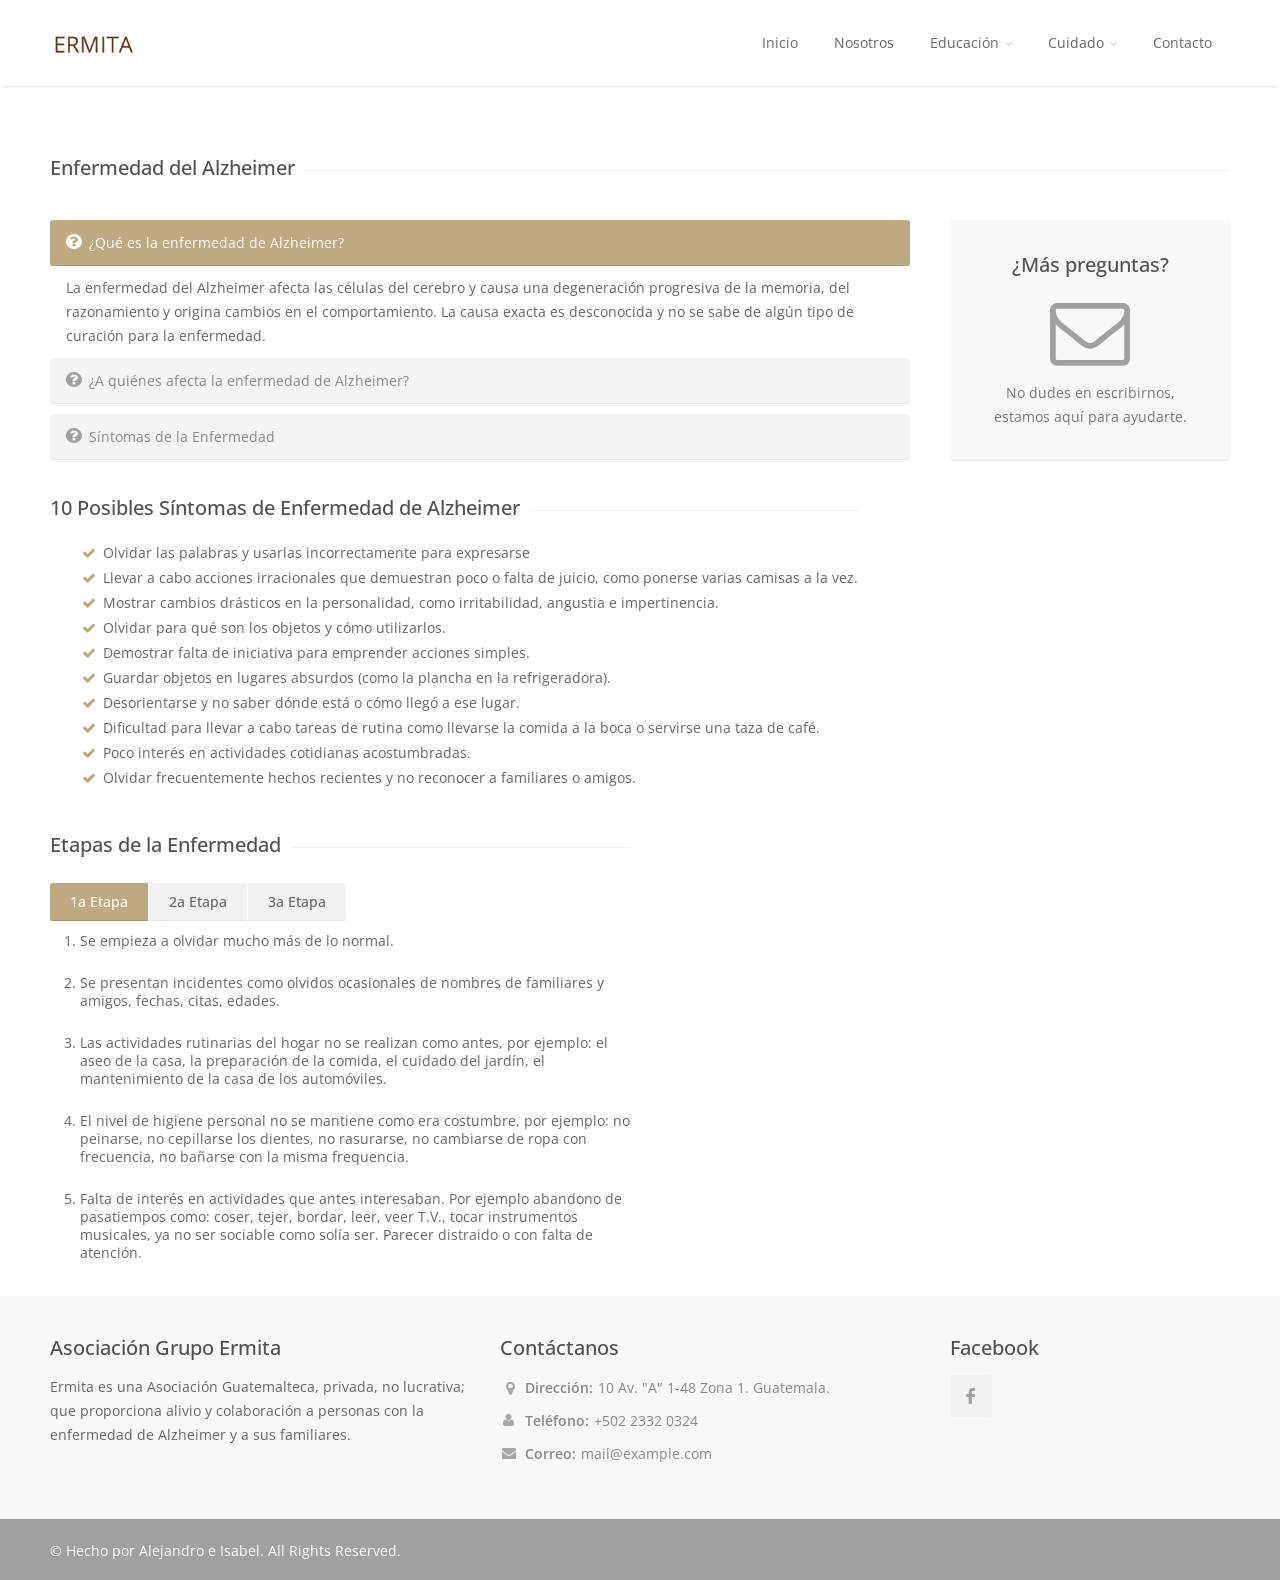
==== commit f58fe55e: "Fix Navbar Add Junta and Fisio" ====
--- a/HTML/alzheimer.html
+++ b/HTML/alzheimer.html
@@ -77,15 +77,21 @@
 
 			<li><a href="nosotros.html">Nosotros</a></li>
 
-			<li><a href="#">Educación</a>
+		<li><a href="nosotros.html">Educación</a>
 				<ul>
+					<li><a href="alzheimer.html">¿Qué es el Alzheimer?</a></li>
 					<li><a href="certificacion.html">Certificación Galileo</a></li>
 					<li><a href="seminarios.html">Seminarios</a></li>
 					<li><a href="capacitaciones.html">Capacitaciones</a></li>
 				</ul>
 			</li>
 
-			<li><a href="alzheimer.html" id="current">¿Qué es el Alzheimer?</a>
+			<li><a href="#">Cuidado</a>
+				<ul>
+					<li><a href="certificacion.html">Fisioterapia</a></li>
+					<li><a href="seminarios.html">Consulta Médica</a></li>
+				</ul>
+			</li>
 
 
 			<li><a href="contact.html">Contacto</a></li>
--- a/HTML/css/style.css
+++ b/HTML/css/style.css
@@ -17,7 +17,9 @@
 
 /* Alejo
 ====================================*/
-
+.centrar {
+	text-align: center;
+}
 
 
 /* =================================================================== */
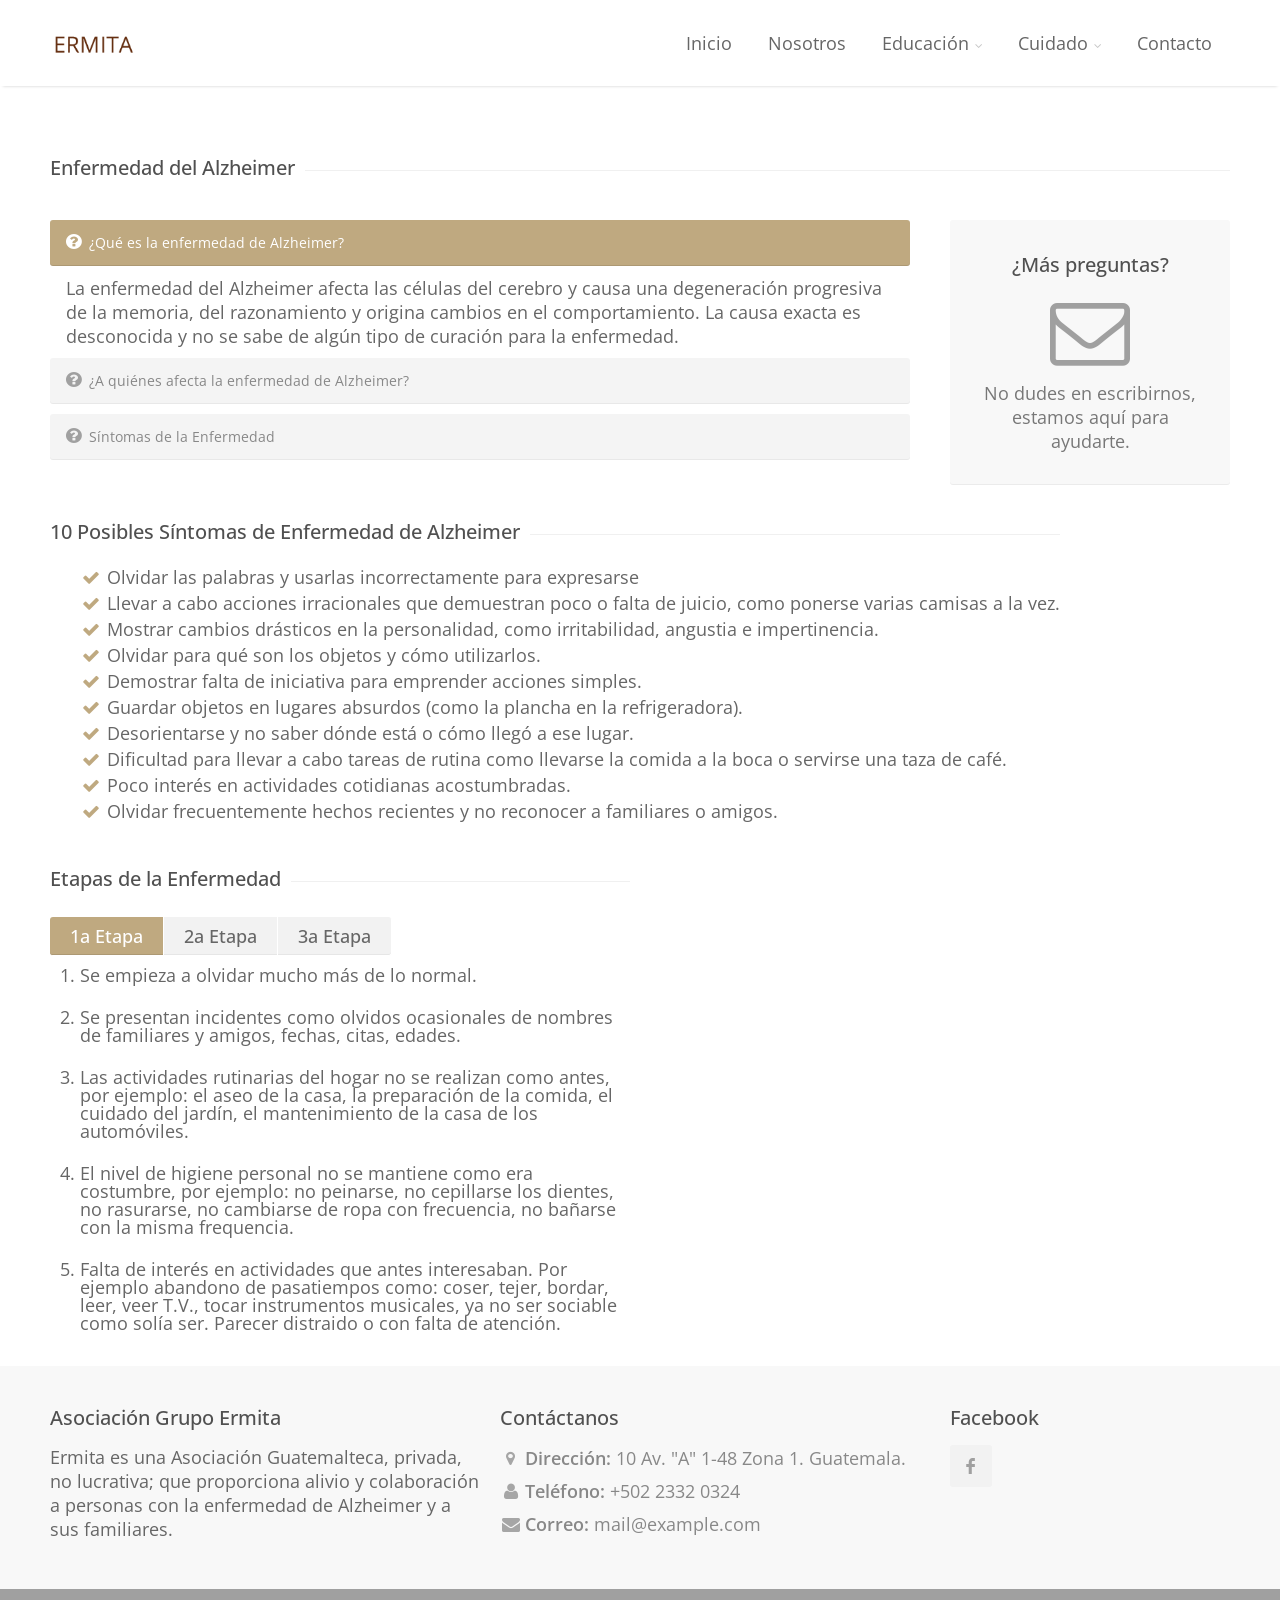
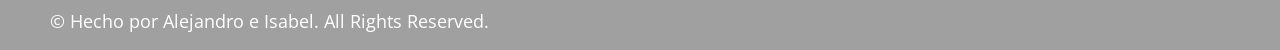
==== commit a6aa8fcd: "Merge with Alejo" ====
--- a/HTML/alzheimer.html
+++ b/HTML/alzheimer.html
@@ -89,7 +89,8 @@
 			<li><a href="#">Cuidado</a>
 				<ul>
 					<li><a href="certificacion.html">Fisioterapia</a></li>
-					<li><a href="seminarios.html">Consulta Médica</a></li>
+					<li><a href="consulta.html">Consulta Médica</a></li>
+					<li><a href="familias.html">Apoyo a Familias</a></li>
 				</ul>
 			</li>
 
--- a/HTML/css/style.css
+++ b/HTML/css/style.css
@@ -15,13 +15,44 @@
 @import url("http://fonts.googleapis.com/css?family=Raleway:800");
 
 
-/* Alejo
+/* Isa y Alejo
 ====================================*/
 .centrar {
 	text-align: center;
 }
 
-
+.imagenjunta {
+	margin: 0px auto 20px auto;
+}
+
+.significadoermita strong {
+	color: #bfa980;
+	font-weight: bold;
+	font-size: 18px;
+}
+.significadoermita li {
+	padding-bottom: 10px;
+	font-size: 16px;
+}
+
+.significadoermita ul li:before {
+	content: "";
+	font-family: "FontAwesome";
+	font-size: 13px;
+	color: #ccc;
+}
+
+.espacisimo {
+	padding-bottom: 50px;
+}
+
+body {
+	font-size: 18px;
+}
+
+h5 {
+	font-size: 20px;
+}
 /* =================================================================== */
 /* Header
 ====================================================================== */
@@ -92,7 +123,7 @@
 .menu ul > li > a {
 	color: #666;
 	font-weight: 400;
-	font-size: 14px;
+	font-size: 18px;
 	line-height: 18px;
 	padding: 34px 18px 31px 18px;
 	overflow: hidden;
@@ -160,7 +191,7 @@
 
 .menu ul ul li a {
 	color: #999;
-	font-size: 13px;
+	font-size: 16px;
 	line-height: 18px;
 	padding: 10px 16px !important;
 	border: 0;
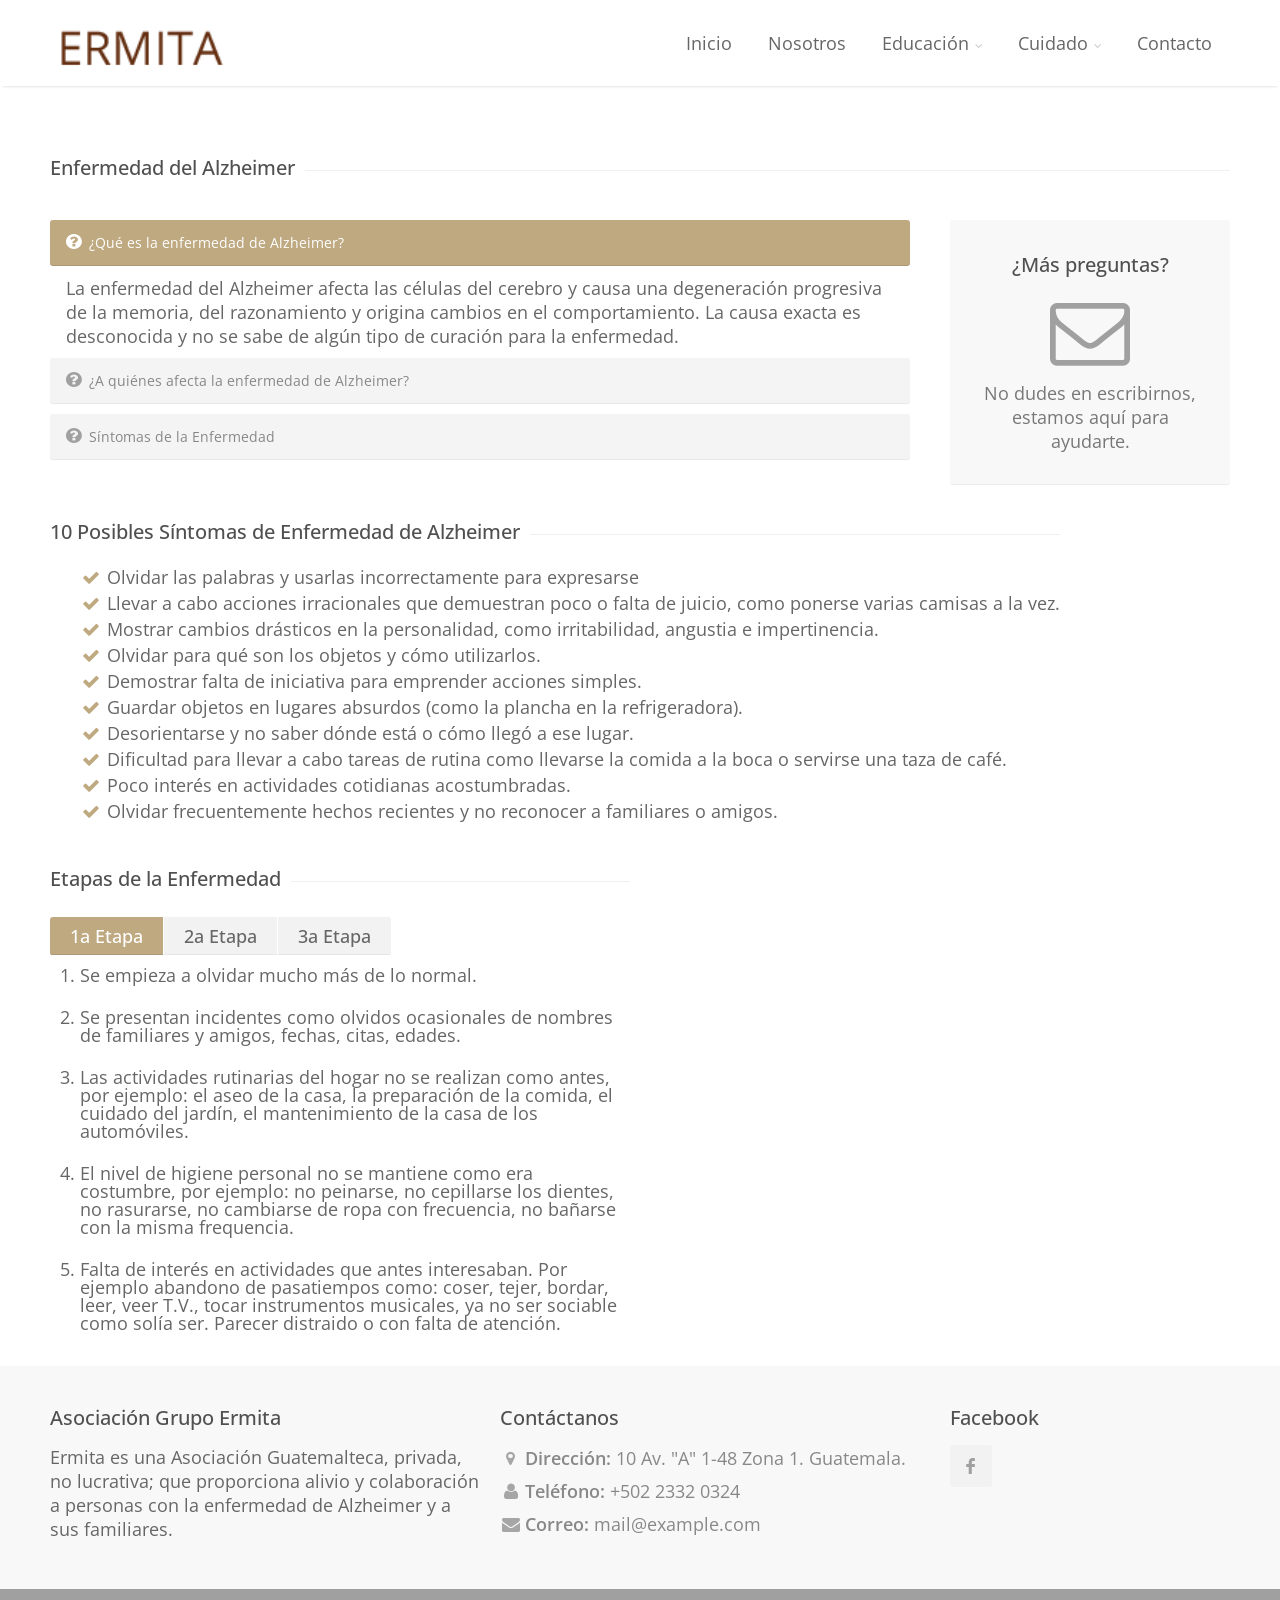
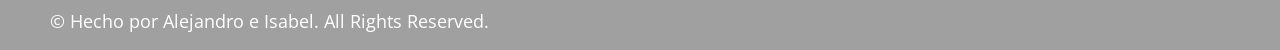
==== commit 7653852f: "Add fotos" ====
--- a/HTML/alzheimer.html
+++ b/HTML/alzheimer.html
@@ -81,8 +81,6 @@
 				<ul>
 					<li><a href="alzheimer.html">¿Qué es el Alzheimer?</a></li>
 					<li><a href="certificacion.html">Certificación Galileo</a></li>
-					<li><a href="seminarios.html">Seminarios</a></li>
-					<li><a href="capacitaciones.html">Capacitaciones</a></li>
 				</ul>
 			</li>
 
--- a/HTML/css/style.css
+++ b/HTML/css/style.css
@@ -78,7 +78,8 @@
 #logo a img {
 	float: left;
 	width: auto;
-	height: 24px;
+	height: 50px;
+	margin-top:-10px;
 }
 
 
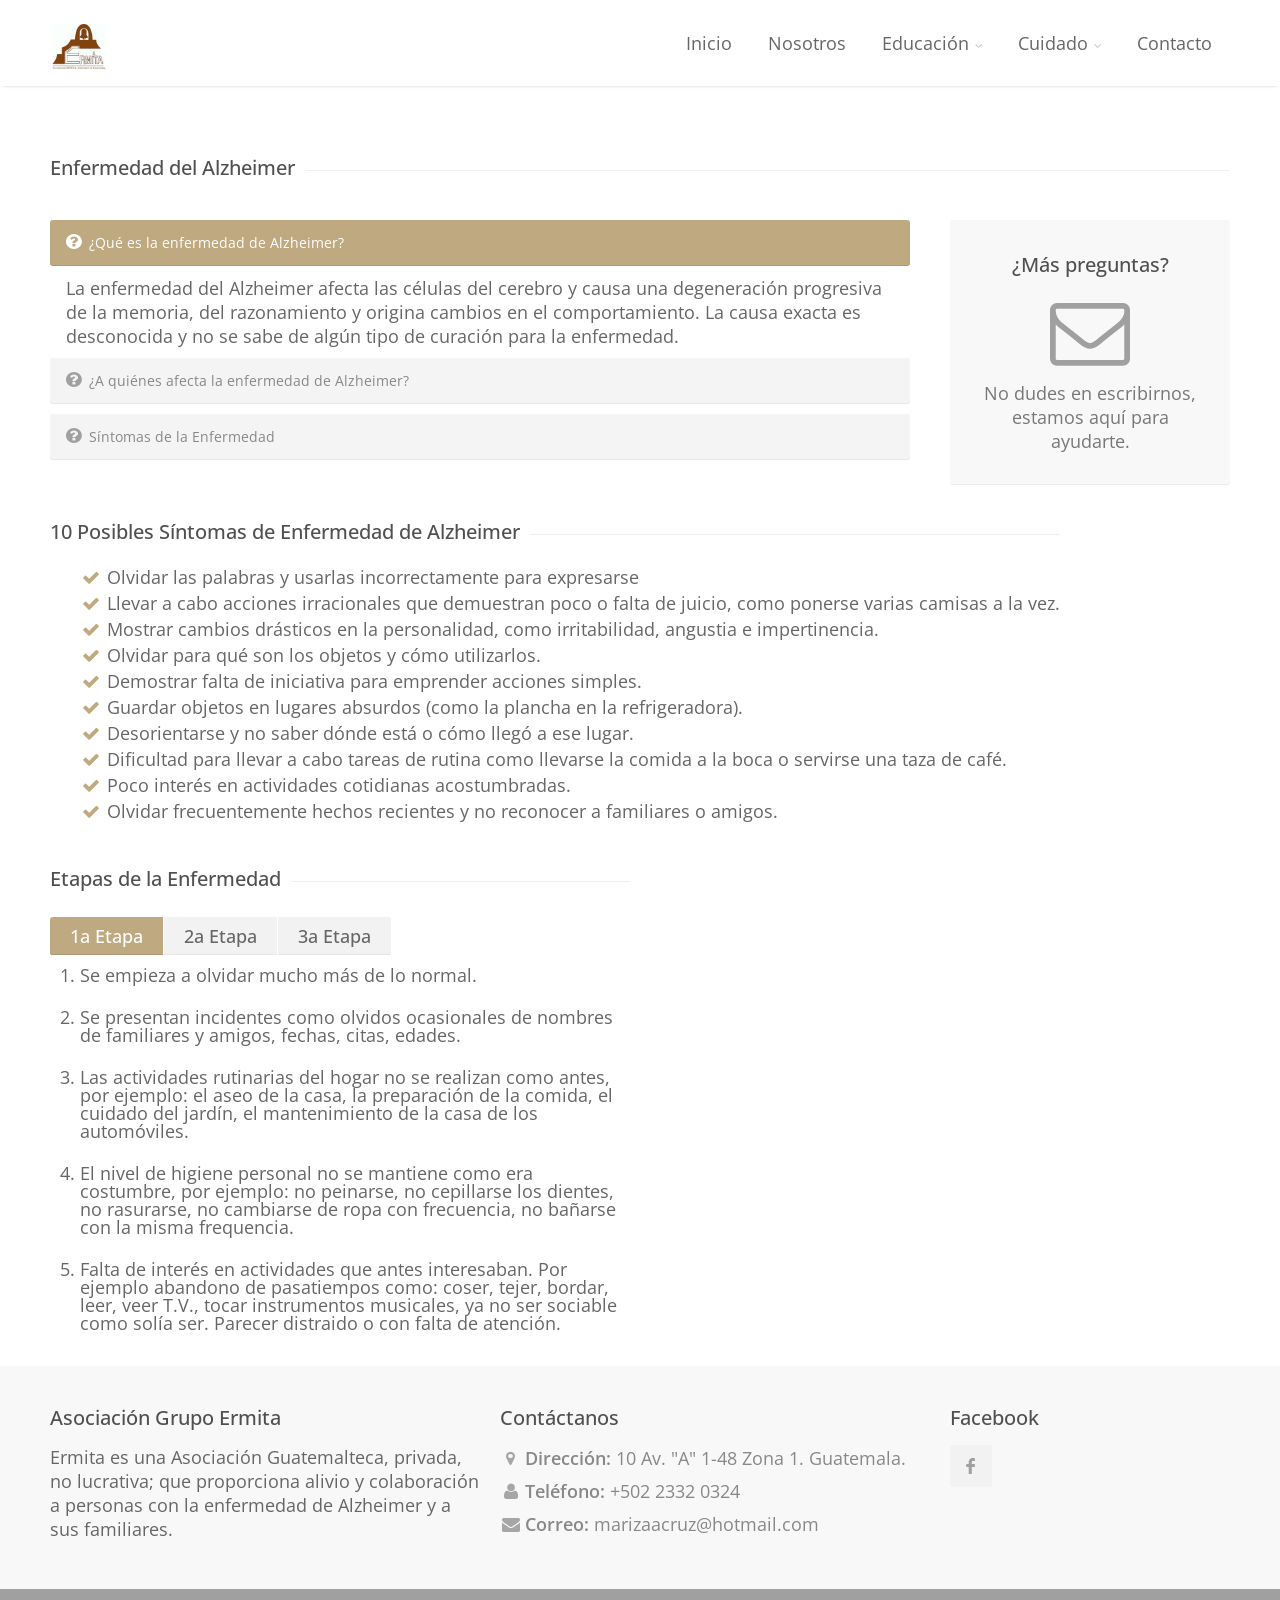
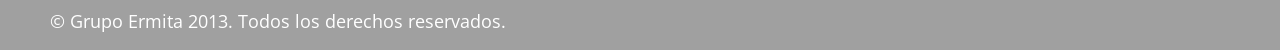
==== commit 9c44b017: "Draft Final 1" ====
--- a/HTML/alzheimer.html
+++ b/HTML/alzheimer.html
@@ -61,7 +61,7 @@
 		</div>
 
 		<div id="logo">
-			<h1><a href="index.html"><img src="images/logo.png" alt="Astrum" /></a></h1>
+			<h1><a href="index.html"><img src="fotos/logo.png" alt="Ermita" /></a></h1>
 		</div>
 	</div>
 
@@ -176,7 +176,7 @@
 	
 	<!-- Sidebar -->
 	<div class="four columns">
-		<a href="contact.html">
+		<a href="mailto:marizaacruz@hotmail.com">
 		<div class="notice-box">
 			<h3>¿Más preguntas?</h3>
 			<i class="icon-envelope" style="margin-top: 5px;"></i>
@@ -281,7 +281,7 @@
 			<ul class="get-in-touch">
 				<li ><i class="icon-map-marker"></i> <p><strong>Dirección:</strong> 10 Av. &quot;A&quot; 1-48 Zona 1. Guatemala.</p></li>
 				<li><i class="icon-user"></i> <p><strong>Teléfono:</strong> +502 2332 0324</p></li>
-				<li><i class="icon-envelope-alt"></i> <p><strong>Correo:</strong> <a href="#">mail@example.com</a></p></li>
+				<li><i class="icon-envelope-alt"></i> <p><strong>Correo:</strong> <a href="#">marizaacruz@hotmail.com</a></p></li>
 			</ul>
 		</div>
 
@@ -304,7 +304,7 @@
 	<!-- Container -->
 	<div class="container">
 
-		<div class="eight columns" id="nombre">© Hecho por Alejandro e Isabel. All Rights Reserved.</div>
+		<div class="eight columns" id="nombre">© Grupo Ermita 2013. Todos los derechos reservados.</div>
 	
 
 	</div>
